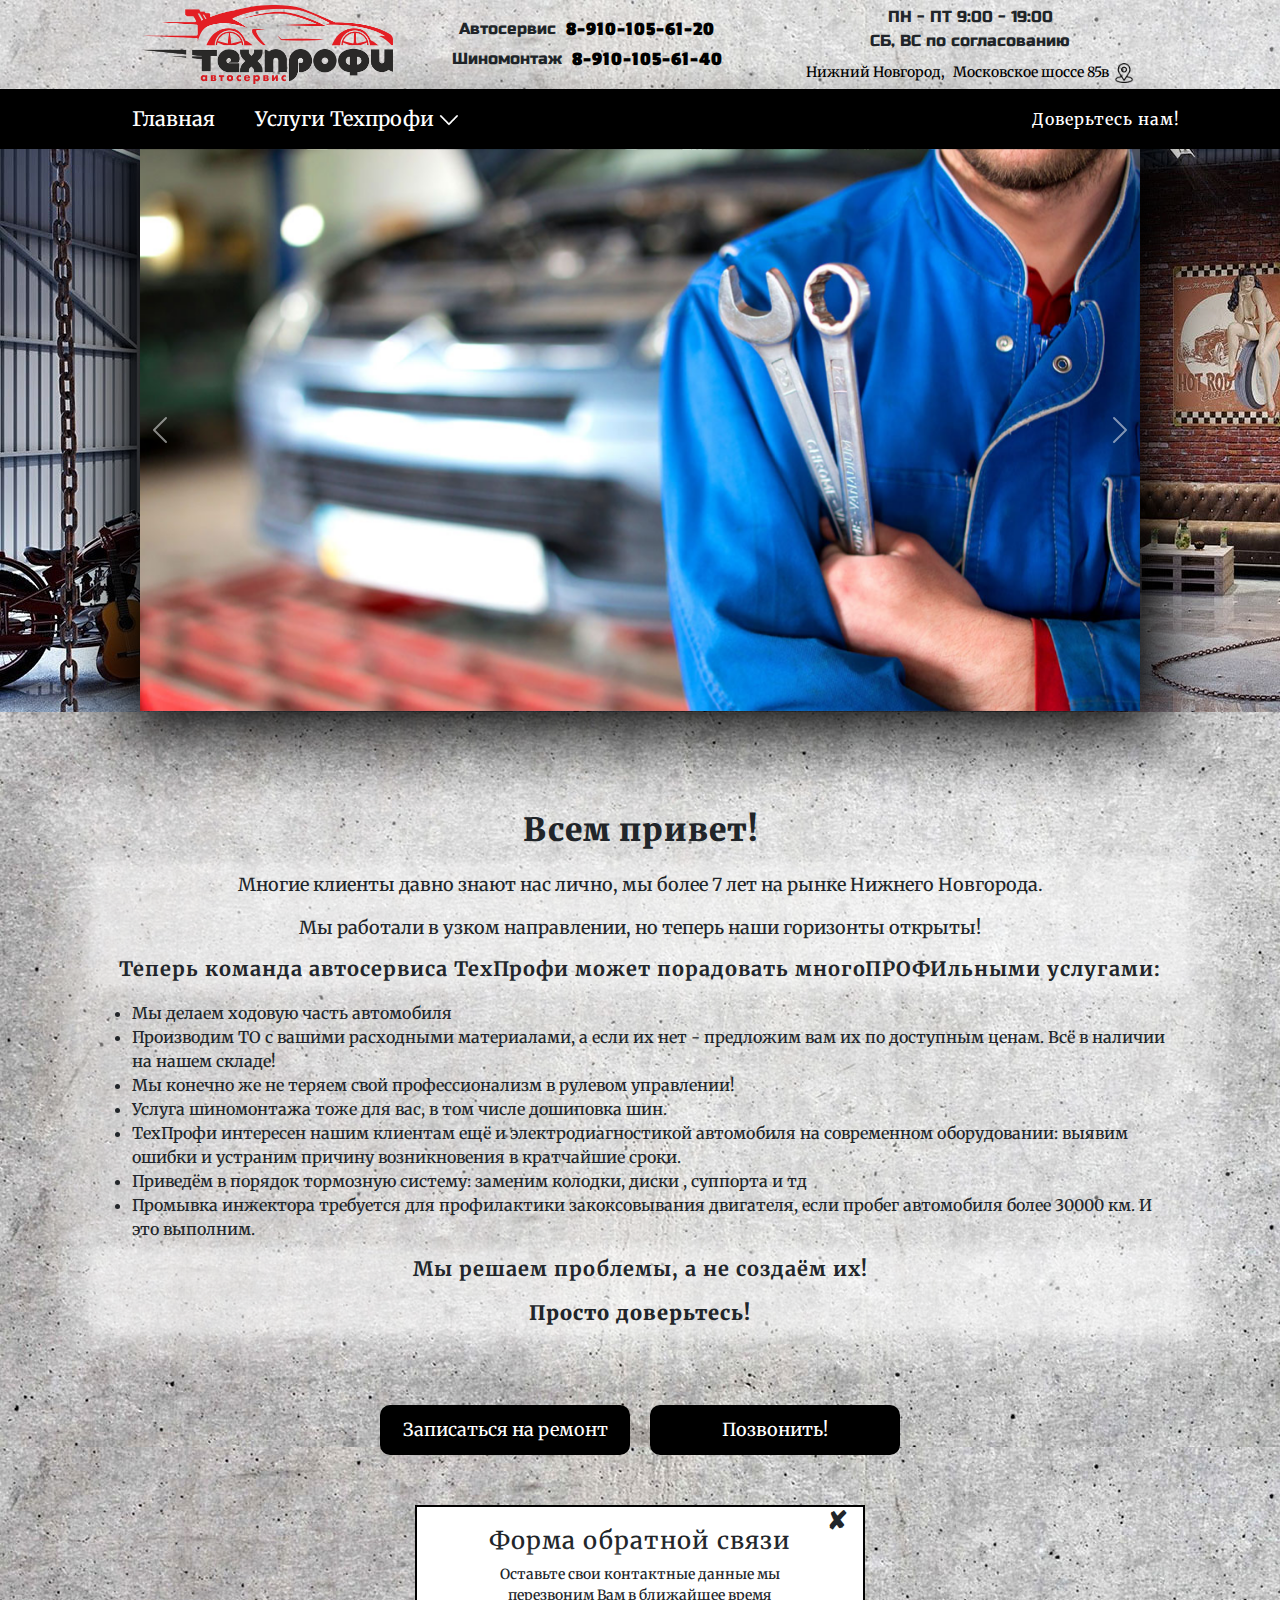
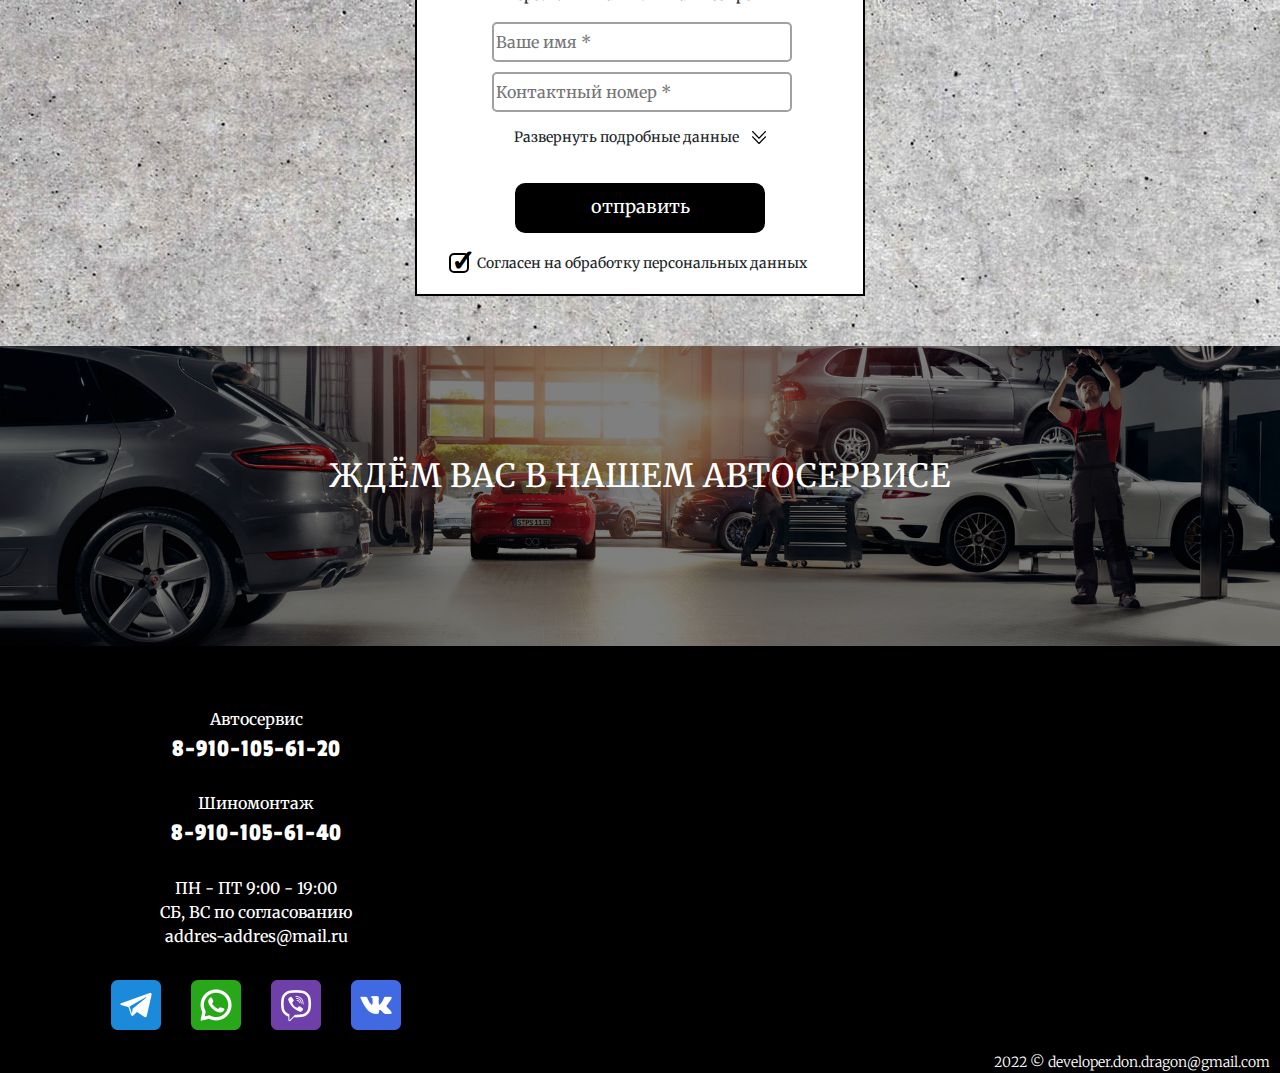
==== main/advantages.html @ 04c0a988 "fix: call number to new" ====
<!DOCTYPE html>
<html lang="ru">
<head>
    <meta charset="UTF-8">
    <meta http-equiv="X-UA-Compatible" content="IE=edge">
    <meta name="viewport" content="width=device-width, initial-scale=1.0">
    <meta name="description" content="ТехПрофи- автосервис в г.Кстово"/>
    <meta name="viewport" content="width=device-width, initial-scale=1.0">
    <meta content='Автосервис, диагностика автомобиля, ремонт подвески, техническое обслуживание, шиномонтаж
    дошиповка шин, ремонт рулевых реек' name='keywords'/>
    <meta http-equiv="Cache-Control" content="no-cache"> <!--Запрет на кеширование-->
    <meta property="og:type" content="website">
    <meta property="og:description" content="ТехПрофи- автосервис в г.Кстово">
    <meta property="og:locale" content="ru_RU">
    <meta property="og:title" content="ТехПрофи- автосервис в г.Кстово" />
    <link rel="shortcut icon" href="../assets/icon/favicon.png" type="image/png">
    <link rel="icon" href="../assets/icon/favicon.png" type="image/png">
    <link rel="preconnect" href="https://fonts.googleapis.com">
    <link rel="preconnect" href="https://fonts.gstatic.com" crossorigin>
    <link href="https://fonts.googleapis.com/css2?family=Merriweather:wght@300;400;700;900&family=Passion+One:wght@400;700&family=Russo+One&display=swap" rel="stylesheet">
    <link rel="stylesheet" href="../main/bootstrap.css">
    <link rel="stylesheet" href="../main/normalize.css">
    <link rel="stylesheet" href="../main/style.css">
    <link rel="stylesheet" href="../main/style-popap.css">
    <link rel="stylesheet" href="../main/style-servises.css">
    <title>ТехПрофи</title>
</head>
<body>
  <!-- Кнопка вызова и якорь вверх- в углу фиксированно.
    <div class="fixed-call">
    <a href="tel:+79101056120">
      <img src="assets/icon/call.png" alt="call">
    </a>
  </div>
  <div class="fixed-car" id="fixed-car">
    <a href="#h1">
      <img src="assets/icon/car.png" alt="call">
    </a>
  </div>
  -->
    
  <header>
    <!--
        <div class="header-wrapper-mini">
        <div class="header-contact-mini-call">
          <div class="header-contact-mini-auto-call">
            <span>Автосервис</span>
            <a target="_blank" href="tel:+79101056120">8-910-105-61-20</a>
          </div>
          <div class="header-contact-mini-tire-call">
             <span>Шиномонтаж</span>
             <a target="_blank" href="tel:+79101056140">8-910-105-61-40</a>
          </div>
        </div>
        
        <div class="header-contact-mini-addres">
          <a href="#map-anchor"><img src="assets/icon/location-mini.png" alt="location"></a>
        </div>
      </div>
      
      -->

      <div id="h1" class="header-wrapper">
          <div class="header-logo">
              <img src="../assets/icon/logoService.png" alt="Логотип автосервиса">
          </div>
          <div class="header-contacts">
              <div class="header-contact-auto-service">
                  <span>Автосервис</span>
                  <a target="_blank" href="tel:+79101056120">8-910-105-61-20</a>
              </div>
              <div class="header-contact-tire-service">
                   <span>Шиномонтаж</span>
                   <a target="_blank" href="tel:+79101056120">8-910-105-61-40</a>
              </div>
          </div>
          <div class="header-timetable">
            <span>ПН - ПТ  9:00 - 19:00</span>   <span>СБ, ВС по согласованию</span>
          </div>
          <div class="header-addres">
            <div class="header-addres-wrapper">
              <a href="#map-anchor">Нижний Новгород, </a>
              <a href="#map-anchor">Московское шоссе 85в </a>
            </div>
              <img src="../assets/icon/location.png" alt="Адрес автосервиса">
          </div>
      </div>

      <div class="sticky-menu-contain">
        <div class="menu">
          <div class="menu-wrapper container">
              <div class="burger-bar-img">
                  <img class="burger-bar" src="../assets/icon/burger-bar.png" alt="Скрытое меню">
                  <img class="burger-bar-close scale0" src="../assets/icon/close.png" alt="Скрытое меню закрыто">
              </div>
              <div class="menu-logo">
                <img src="../assets/icon/logo-menu.png" alt="Логотип автосервиса">
              </div>
              <div class="main-menu">
                <ul>
                  <li><a href="../index.html">Главная</a></li>
                  <li class="services-main-menu">Услуги Техпрофи<img src="../assets/icon/sale-arrow.png" alt="Развернуть"></li>
                 </ul>
              </div>
              <span> Доверьтесь нам!</span>
          </div>
           <div class="burger-bar-content height0">
              <ul>
                <li><a href="../index.html">Главная</a></li>
                <li><a href="suspensionRepair.html">Ремонт подвески</a></li>
                <li><a href="diagnosticsCar.html">Диагностика автомобиля</a></li>
                <li><a href="maintenance.html">Техническое обслуживание</a></li>
                <li><a href="steeringRepair.html">Ремонт рулевого управления</a></li>
                <li><a href="brakeSystem.html">Тормозная система</a></li>
                <li><a href="transmission.html">Топливная система</a></li>
                <li><a href="tireService.html">Шиномонтаж</a></li>
                <li><a href="tireFinishing.html">Дошиповка шин</a></li>
                <li class="font-size-0"> - </li>
                <li><a href="../main/sale.html"  class="main-menu-sale">Акции</a></li>
              </ul>
          </div>
      </div>
      </div>
  </header>

    <main>

    <div class="wrapper-carousel">
         <div class="loft1"></div>
         <div class="loft2"></div>
        <div id="carouselExampleCaptions" class="carousel slide" data-bs-ride="carousel">
            <div class="carousel-inner">
              <div class="carousel-item active" data-bs-interval="5000">
                <img src="../assets/img/advantages1.jpg" class="d-block w-100" alt="advantages1">
              </div>
              <div class="carousel-item" data-bs-interval="5000">
                <img src="../assets/img/advantages2.jpg" class="d-block w-100" alt="advantages2">
              </div>
              <div class="carousel-item" data-bs-interval="5000">
                <img src="../assets/img/advantages3.jpg" class="d-block w-100" alt="advantages3">
              </div>
            </div>
            <button class="carousel-control-prev advantages-carousel-control" type="button" data-bs-target="#carouselExampleCaptions" data-bs-slide="prev">
              <span class="carousel-control-prev-icon" aria-hidden="true"></span>
              <span class="visually-hidden">Previous</span>
            </button>
            <button class="carousel-control-next advantages-carousel-control" type="button" data-bs-target="#carouselExampleCaptions" data-bs-slide="next">
              <span class="carousel-control-next-icon" aria-hidden="true"></span>
              <span class="visually-hidden">Next</span>
            </button>
          </div>
    </div>

    <div class="advantages-info container">
        <h1>Всем привет!</h1> 
        <p>Многие клиенты давно знают нас лично, мы более 7 лет на рынке Нижнего Новгорода.</p> 
        <p>Мы работали в узком направлении, но теперь наши горизонты открыты!</p> 
        <h5>Теперь команда автосервиса ТехПрофи может порадовать многоПРОФИльными услугами:</h5>
        <ul>
            <li>Мы делаем ходовую часть автомобиля</li>
            <li>Производим ТО с вашими расходными материалами, а если их нет - предложим вам их по доступным ценам. Всё в наличии на нашем складе! </li>
            <li>Мы конечно же не теряем свой профессионализм в рулевом управлении!</li>
            <li>Услуга шиномонтажа тоже для вас, в том числе дошиповка шин. </li>
            <li>ТехПрофи интересен нашим клиентам ещё и электродиагностикой автомобиля на современном оборудовании: выявим ошибки и устраним причину возникновения в кратчайшие сроки. </li>
            <li>Приведём в порядок тормозную систему: заменим колодки, диски , суппорта  и тд</li>
            <li>Промывка инжектора требуется для профилактики закоксовывания двигателя, если пробег автомобиля более 30000 км.  И это выполним.</li>
        </ul>
        <h5>Мы решаем проблемы, а не создаём их!</h5>
        <h5 class="h5-bold">Просто доверьтесь!</h5>
    </div>
    <div class="btn-services-page">
      <button class="dd-button button-formPopup">Записаться на ремонт</button>
      <div class="button-hello">
          <a href="tel:+79101056120" class="dd-button">Позвонить!</a>
      </div>
   </div>
   <div class="form">
    <form action="#" id="form" class="form__body">
      <div class="close-popup">&#10008;</div>
      <h4 class="form__title">Форма обратной связи </h4>
      <p>Оставьте свои контактные данные 
        мы перезвоним Вам в ближайшее время</p>

      <div class="form__item">
        <label for="formName" class="form__label"></label>
        <input id="formName" type="text" name="name" class="form__inpute _req" placeholder="Ваше имя *">
      </div>

      <div class="form__item">
       <label for="formTell" class="form__label"></label>
       <input id="formTell" type="number" name="tell" class="form__inpute _req" placeholder="Контактный номер *">
     </div>

     <div class="detailed-data">
      <span class="detailed-data-span">Развернуть подробные данные </span>
      <img class="detailed-data-img" src="../assets/icon/simply-arrow.png" alt="Развернуть">
    </div>
     
    <div class="detailed-data-content">

      <div class="form__item">
          <label for="formMessage" class="form__label"></label>
          <textarea name="message" id="formMessage" class="form__inpute" placeholder="Краткое описание"></textarea>
        </div>

        <div class="form__item">
          <label for="formBrand" class="form__label"></label>
          <textarea name="brand" id="formBrand" class="form__inpute" placeholder="Марка и модель авто"></textarea>
        </div>

      <div class="form__item">
       <label for="formYear" class="form__label"></label>
       <input id="formYear" type="number" name="year" class="form__inpute" placeholder="Год выпуска">
     </div>

     <div class="check-box-wrapper">
       <label for="formConsumables" class="checkbox__label">Свои расходники</label>
      <input type="checkbox" name="consumables" class="checkbox__inpute" id="formConsumables" >
     </div>
    </div>
    
    <button class="form__button" type="submit" >отправить</button>
    
    <div class="check-box-wrapper-agreem">
      <input type="checkbox" name="agreement" class="checkbox__inpute _req" id="formAgreement" checked>
       <label for="formAgreement" class="checkbox__label">Согласен на обработку персональных данных</label>
    </div>
    
    </form>
  </div>

     <div class="waiting-you-wrapper">
        <div class="waiting-you">
          <h2>ждём вас в нашем автосервисе</h2>
        </div>
      </div>

    </main>

    <footer>
      <div class="footer-info" id="footer-info"> 

         <div class="footer-car-service">
           <span>Автосервис</span> <a target="_blank" href="tel:+79101056120">8-910-105-61-20</a>
         </div>
         <div class="footer-tire-service">
           <span>Шиномонтаж</span> <a target="_blank" href="tel:+79101056140">8-910-105-61-40</a>
         </div>

        <div class="footer-timetable"><span>ПН - ПТ  9:00 - 19:00</span>  <span>СБ, ВС по согласованию</span> 
          <a href="mailto:addres-addres@mail.ru">addres-addres@mail.ru</a>
       </div>

      <div class="footer-social">
         <a target="_blank" href="https://t.me/+79101056120"> <img src="../assets/icon/telegram.png" alt="telegram"></a>
         <a target="_blank" href="https://wa.me/79101056120"> <img src="../assets/icon/whatsapp.png" alt="whatsapp"></a>
         <a target="_blank" href="viber://chat?number=%2B79101056120"> <img src="../assets/icon/viber.png" alt="viber"></a>
         <a target="_blank" href="https://vk.com/tehprofinn"> <img src="../assets/icon/vk.png" alt="vk"></a>
      </div>

      <div class="footer-map" id="map-anchor">
       <iframe src="https://yandex.ru/map-widget/v1/-/CCUZBThUXA" allowfullscreen="true" ></iframe>
      </div>
      </div>
      <div class="autor"><a target="_blank" href="mailto:developer.don.dragon@gmail.com">2022 © developer.don.dragon@gmail.com</a></div>
   </footer>

   <script src="../main/bootstrap.js"></script>
   <script src="../main/script.js"></script>
</body>
</html>
---- main/style.css ----
body{
    font-family: 'Merriweather', serif;
    background-image: url('../assets/icon/background.jpg');
    background-repeat: repeat;
    font-weight: 500;
}
.header-wrapper{
    display: none;
}
.header-wrapper-mini{
    background-color: black;
    color: white;
    letter-spacing: 1px;
    display: flex;
    flex-direction:row;
    justify-content: space-around;
    align-items: center;
    padding: 10px 10px 0 10px;
    line-height: 150%;
}
.header-contact-mini-auto-call span,
.header-contact-mini-tire-call span{
    font-size: 12px;
}
.header-contact-mini-auto-call a,
.header-contact-mini-tire-call a{
    font-family: 'Russo One', sans-serif;
}
.header-contact-mini-addres a img{
    width: 25px;
}
.header-wrapper-mini a{
    text-decoration: none;
    color: white;
}
.fixed-call{
    position: fixed;
    display: flex;
    align-items: center;
    bottom: 60px;
    right: 90px;
    z-index: 20;
}
.fixed-call img{
    width: 40px;
}
.fixed-call a{
    display: block;
    border-radius: 50%;
    padding: 10px;
    background: linear-gradient(-45deg,  #1a6e00, #00ff40, #00ffbf, #40d158);
    background-size: 400% 400%;
    animation: gradient 4s ease infinite;
}
@keyframes gradient {
    0% {
        background-position: 0% 50%;
    }
    50% {
        background-position: 100% 50%;
    }
    100% {
        background-position: 0% 50%;
    }
}
.fixed-car {
    position: fixed;
    bottom: 10px;
    right: 10px;
    z-index: 20;
    animation: climb-up 2s ease infinite;
}
.fixed-car img{
    width: 60px;
}
.fixed-car a{
    display: block;
}

@keyframes climb-up {
    0% {
        bottom: 10px;
    }
    50% {
        bottom: 15px;
    }
    100% {
        bottom: 10px;
    }
}

.op{
    border: rgb(9, 255, 0) solid 1px;
}
.container{
    padding: 0 10px;
    margin: 0 auto;
}
.d-none{
    display: none;
}
.main-menu{
    display: none;
    z-index: 5;
}
/*-------------------------------------------------*/


/**-------------------------*/
.menu{
    background-color: black;
    padding: 5px 15px;
    position: relative;
    z-index: 5;
}
.menu-wrapper{
    display: flex;
    align-items: center;
    justify-content: space-between;
}
.menu span{
    color: white;
    letter-spacing: 1px;
    white-space: nowrap;
    display: none;
}

.menu-logo img{
    width: 100px;
}
.main-menu-sale{
    animation: sale-color 3s infinite;
    transition: 0.5s all;
}
@keyframes sale-color{
    0% {color: rgb(255, 255, 255);}
    50% {color: red;}
    100% {color: rgb(255, 255, 255);}
}
.burger-bar-img{
    width: 40px;
    height: 40px;
    display: flex;
    align-items: center;
    position: relative;
    cursor: pointer;
}
.burger-bar-img img{
    width: 40px;
    position: absolute;
}
.burger-bar, .burger-bar-close{
    transition: 0.5s;
}
.scale0{
    transform: scale(0);
    transition: 0.5s;
}
.burger-bar-content ul{
    margin: 0;
}
.burger-bar-content{
    position: absolute;
    background-color: black;
    transition: 1s;
    overflow: hidden;
    width: 100%;
    left: 0;
    border-top: 1px solid rgb(255, 255, 255);
    z-index: 2;
}
.height0{
    max-height: 0;
    border: none;
}
.burger-bar-content li{
    margin-bottom: 20px;
    list-style: none;
}
.burger-bar-content li:first-child{
    margin-top: 20px;
}
.burger-bar-content a{
    text-decoration: none;
    color: white;
    transition: all 0.5s;
}
.burger-bar-content a:hover,
.burger-bar-content a:active{
    transition: all 0.5s;
    color: red;
}

.sticky-menu{
    position: fixed;
    top: 0;
    z-index: 200;
    width: 100%;
}
/*-----------------------------*/
.carousel{
    margin-bottom: 50px;
}
.carousel-item img{
    height: 100%;
}
.carousel a{
    text-decoration: none;
    color: white;
}
.carousel-caption{
    margin-bottom: 10px;
}
.carousel-caption h2{
    margin-bottom: 10px;
}
.carousel-caption a span{
    font-size: 14px;
    text-transform: lowercase;
}
.carousel-caption a img{
    width: 20px;
}

/*-----------------------------------------*/
.tehprofi-this{
    display: flex;
    align-items: center;
    justify-content: center;
    margin-bottom: 30px;
}
.tehprofi-this h2{
    display: block;
    margin: 0 0 0 5px;
    font-family: 'Russo One', sans-serif;
}
.tehprofi-this img{
    max-width: 70%;
}
/*-------------------------------------*/
h2{
   text-align: center;
   margin-bottom: 40px;
}
.h2-bold,
h1{
    font-weight: 900;
}
.advantages{
    background-color: rgba(255, 255, 255, 0.5);
    box-shadow: 0 0 30px 30px rgba(255, 255, 255, 0.5);
    z-index: -1;   
    font-weight: 400; 
    margin-bottom: 50px;
    display: flex;
    flex-wrap: wrap;
}
.advantage_item{
    display: flex;
    margin-bottom: 20px;
    display: flex;
    align-items: center;
}
.advantage_item img{
    width: 60px;
    margin-right: 20px;
}
.advantage_item p{
    padding: 0;
    margin: 0;
    font-weight: 600;
}
.advantages p span{
    font-weight: 700;
}
.button-hello{
   display: flex;
   justify-content: center;
   position: relative;
}
.button-advantage a{
    color: white;
    text-decoration: none;
}
.dd-button{
    border: none;
    background-color: black;
    color: white;
    width: 250px;
    height: 50px;
    border-radius: 10px;
    font-size: 18px;
    margin-top: 20px; /*fix -top*/
    transition: 0.5s;
    margin-bottom: 100px;
    text-decoration: none;
    display: flex;
    align-items: center;
    justify-content: center;
}
.dd-button:active,
.dd-button:hover{
    transition: 0.5s;
    background-color: red;
    color: black;
    font-weight: 700;
}
/*--------------------------------------*/

.services{
    display: grid;
    grid-template-columns: repeat(2, 1fr);
    gap: 15px;
    margin-bottom: 50px;
}
.services a{
    text-decoration: none;
}
.service{
    background-color: black;
    color: white;
    display: flex;
    flex-direction: column;
    align-items: center;
    justify-content: space-between;
    position: relative;
    transition: 0.5s;
    cursor: pointer;
    z-index: 1;
}
.services-info{
    background-color: rgb(0, 0, 0);
    width: 100%;
    height:70px;
    padding: 0 20px;
    display: flex;
    align-items: center;
    justify-content: center;
}
.services-info span{
    display: block;
    text-align: center;
}
.service-img-wrapper{
    overflow: hidden;
    width: 100%;
}
.service img{
    width: 100%;
    transition: 0.5s;
}
.scale12{
    transform: scale(1.2);
    transition: 0.5s;
}
.service::before,
.service::after{
    content: '';
    transition: 0.5s;
    position: absolute;
    width: 70px;
    height: 70px;
    background-color: red;
    z-index: -1;
}
.service::before{
    right: -4px;
    top: -4px;
}
.service::after{
    left: -4px;
    bottom: -4px;
}
.service:hover::before,
.service:hover::after{
    width: 100%;
    height: 100%;
}
.service:active::before,
.service:active::after{
    width: 100%;
    height: 100%;
}

/*---------------------------------*/

.simply-wrapper{
    z-index: -1;
    margin-bottom: 50px;
}
.simply li,
.simply-slogan,
.simply-scheme{
    background-color: rgba(255, 255, 255, 0.4);
    box-shadow: 0 0 30px 30px rgba(255, 255, 255, 0.4);
}
.simply li span{
    font-weight: 700;
}
.simply-slogan{
    display: flex;
    align-items: center;
    flex-direction: column;
    margin-bottom: 50px;
}
.simply-slogan span{
    font-weight: 900;
}

.simply-elem{
    width: 50px;
}
.simply-arrow{
    width: 20px;
}
.simply-scheme {
    margin: 0 auto;
    width: 60%;
    display: grid;
    grid-template-columns: 1% 32% 32% 32% 1%;
    grid-template-rows: repeat(5, 50px);
    grid-template-areas:    
        '. phone arrow-1 clock .' 
        '. . . arrow-2 .'
        '. maintenance arrow-3 driving .'
        '. arrow-4 . . .'
        '. repair arrow-5 payment .';
    justify-items: center;
    align-items: center;
    margin-bottom: 80px;
}
.simply-phone {
    grid-area: phone;
}
.simply-arrow-1 {
    grid-area: arrow-1;
    transform: rotate(270deg);
}
.simply-clock {
    grid-area: clock;
}
.simply-arrow-2 {
    grid-area: arrow-2;
}
.simply-driving {
    grid-area: driving;
}
.simply-arrow-3 {
    grid-area: arrow-3;
    transform: rotate(90deg);
}
.simply-maintenance {
    grid-area: maintenance;
}
.simply-arrow-4 {
    grid-area: arrow-4;
}
.simply-repair {
    grid-area: repair;
}
.simply-arrow-5 {
    grid-area: arrow-5;
    transform: rotate(270deg);
}
.simply-payment {
    grid-area: payment;
}
h5{
    display: flex;
    justify-content:center ;
    margin-bottom: 20px;
}

.waiting-you-wrapper{
    background-image: url('../assets/img/wait.jpg');
    background-size: cover;
    margin-bottom: 50px;
    background-position: center;
}
.waiting-you{
    height: 300px;
    display: flex;
    justify-content: center;
    align-items:  center;
    color: rgb(255, 255, 255);
    background-color: rgba(0, 0, 0, 0.5);
    padding: 40px;
    font-weight: 900;
    text-transform: uppercase;
    letter-spacing: 1px;
}

.waiting-you h2{
    line-height: 150%;
}


/*---------------------------------------------------*/

footer{
    background-color: black;
    color: white;
}
.footer-info{
    display: grid;
    width: 100%;
    grid-template-columns: 70% 30%;
    grid-template-areas:
    'footer-car footer-social'
    'footer-tire footer-social'
    'footer-timetable footer-social'
    'footer-map footer-map';
    justify-items: center;
    align-items: center;
}
.footer-car-service {
    grid-area: footer-car;
    display: flex;
    flex-direction: column;
    align-items: center;
}
.footer-tire-service {
    grid-area: footer-tire;
    display: flex;
    flex-direction: column;
    align-items: center;
    
}
.footer-car-service a,
.footer-tire-service a{
    color: white;
    text-decoration: none;
    font-size: 25px;
    transition: 0.5s all;
    font-family: 'Passion One', cursive;
    letter-spacing: 1px;
}
.footer-car-service a:hover,
.footer-tire-service a:hover,
.footer-car-service a:active,
.footer-tire-service a:active{
    transform: scale(1.2);
    transition: 0.5s all;
}

.footer-timetable {
    grid-area: footer-timetable;
    display: flex;
    flex-direction: column;
    align-items: center;
}
.footer-timetable a{
    text-decoration: none;
    color: white;
}
.footer-timetable a:hover,
.footer-timetable a:active{
    color: red;
}
.footer-social {
    grid-area: footer-social;
    display: flex;
    flex-wrap: wrap;
    justify-content: center;
    flex-direction: column;
}
.footer-social img{
    width: 70px;
    margin: 10px 0;
}
.footer-social a{
    transition: all 0.5s;
}
.footer-social a:hover,
.footer-social a:active{
    transform: scale(1.1);
    transition: all 0.5s;
}

.footer-map {
    grid-area: footer-map;
    width: 100%;
}
.footer-map iframe{
    width: 100%;
    height: 350px;
}

.autor{
    display: flex;
    justify-content: end;
    padding-right: 10px;
    font-size: 12px;
}
.autor a{
    color: white;
    font-weight: 100;
    font-style: 14px;
    text-decoration: none;
}
.autor a:hover{
    color: red;
}


/*---------------------------------------*/

@media (min-width: 500px) {
    .menu span{
        display: block;
    }
    
}

@media (min-width: 768px) {
    .header-contact-mini-call{
        display: flex;
    }
    .header-contact-mini-auto-call{
        margin-right: 20px;
    }

.carousel-caption {
    position: absolute;
    right: 25%;
    bottom: auto;
    top: 50%;
    left: 25%;
  }
.carousel-item img{
    height: 100%;
}


.tehprofi-this h2{
    font-size: 30px;
}
.tehprofi-this img{
    max-width: 50%;
}

.advantages{
    justify-content: space-around;
    padding-left: 30px;
}
.advantage_item{
    width: 47%;
    margin-bottom: 30px;
}

.services{
    grid-template-columns: repeat(3, 1fr);
    grid-template-areas: 
    'suspensionRepair diagnosticsCar maintenance'
    'steeringRepair brakeSystem transmission'
    'tireService tireService tireFinishing';
    padding: 0;
}
.service{
    height: 250px;
}
.service-img-wrapper{
    width: auto;
    height: 100%;
}
.service-img-wrapper img{
    height: 100%;
    width: 150%;
}
#suspensionRepair{
    grid-area: suspensionRepair ;
}
#diagnosticsCar{
    grid-area: diagnosticsCar;
}
#maintenance{
    grid-area: maintenance;
}
#steeringRepair{
    grid-area: steeringRepair;
}
#tireFinishing{
    grid-area: brakeSystem;
}
#transmission{
    grid-area: transmission;
}
#tireService{
    grid-area: tireService;
}
#tireFinishing{
    grid-area: tireFinishing;
}
#tireService .service-img-wrapper{
    width: 100%;
}
#tireService .service-img-wrapper img{
    width: 100%;
}

.simply-wrapper{
    border: black 1px solid;
    padding: 20px;
    margin-bottom: 60px;
}
.simply li{
    margin-bottom: 10px;
}
.simply li:last-child{
    margin-bottom: 20px;
}
.simply-scheme {
    grid-template-columns: 20% 20% 20% 20% 20%;
    grid-template-rows: repeat(2, 60px);
    grid-template-areas:    
        'phone arrow-1 clock arrow-2 driving' 
        '. . . . arrow-3'
        'payment arrow-5 repair arrow-4 maintenance';
    margin-bottom: 50px;
}
.simply-arrow-2 {
    transform: rotate(270deg);
}
.simply-arrow-3 {
    transform: rotate(0);
}
.simply-arrow-4 {
    transform: rotate(90deg);
}
.simply-arrow-5 {
    transform: rotate(90deg);
}
h5{
    width: 100%;
    text-align: center;
    margin-bottom: 20px;
    margin-top: 5 0px;
}


footer{
    padding-top: 50px;
}
.footer-info{
    display: grid;
    width: 100%;
    grid-template-columns: 50% 50%;
    grid-template-areas:
    'footer-car footer-timetable'
    'footer-tire footer-social'
    'footer-map footer-map';
    justify-items: center;
    align-items: center;
}
.footer-car-service span{
    line-height: 150%;
}
.footer-social {
    grid-area: footer-social;
    display: flex;
    flex-direction: row;
    margin-bottom: 30px;
}
.footer-social img{
    width: 50px;
}
.footer-social a{
    margin-right: 30px;
}
.footer-social a:last-child{
    margin-right: 0;
}
.footer-social a:last-child{
    margin-right: 0;
}

.autor{
    font-size: 14px;
}

}
@media (min-width: 1000px){
    .fixed-call{
        display: none;
    }
    .carousel{
        max-width: 1000px;
        margin:  0 auto 100px auto;
        box-shadow: 0 0 60px 20px black;
    }
    .loft1{
        position: absolute;
        width: 50%;
        height: 563px;
        background-image: url(../assets/img/loft2.jpg);
        right: 0;
    }
    .loft2{
        position: absolute;
        width: 50%;
        height: 563px;
        background-image: url(../assets/img/loft1.jpg);
        left: 0;
    }
    .service{
        height: 300px;
    }
    .services-info{
        height:60px;
    }
}
@media (min-width: 1100px){

    .menu-logo{
        display: none;
    }
    .header-wrapper-mini{
        display: none;
    }

    .header-wrapper{
        display: grid;
        grid-template-columns: 10% 20% 30% 30% 10%;
        justify-items: center;
        align-items: center;
        grid-gap: 5px;
        grid-template-areas: 
        '. header-logo header-contacts header-timetable .'
        '. header-logo header-contacts header-addres .';
        padding: 5px 10px;
        margin: 0 auto;
        background-color: rgba(255, 255, 255, 0.4);
        box-shadow: 0 0 30px 30px rgba(255, 255, 255, 0.4);
        z-index: -1;
    }
    .header-logo{
        grid-area: header-logo ;
    }
    .header-logo img{
        width: 100%;
    }
    .header-contacts{
        grid-area: header-contacts ;
    }
    .header-contacts a{
        font-family: 'Passion One', 'Russo One', sans-serif;
        letter-spacing: 1px;
    }
    .header-contact-auto-service,
    .header-contact-tire-service,
    .header-timetable{
        display: flex;
        justify-content: center;
        align-items: center;
    }
    .header-contacts span,
    .header-timetable{
        font-family: 'Russo One', sans-serif;    
    }
    .header-timetable{
        grid-area: header-timetable ;
        flex-direction: column;
    }
    .header-contacts a{
        margin-left: 10px;
        text-decoration: none;
        color: black;
        font-weight: bold;
        font-size: 20px;
        transition: 0.5s all;
    }
    
    .header-addres{
        grid-area:header-addres;
        display: flex;
        align-items: flex-end;
        flex-wrap: wrap;
        justify-content: center;
        letter-spacing: 110%;
    }
    .header-addres-wrapper{
        text-align: center;
    }
    .header-addres img{
        width: 20px;
    }
    .header-addres a{
        text-decoration: none;
        color: black;
        white-space: nowrap;
        margin-right: 5px;
        font-size: 14px;
    }
    .header-addres a:hover{
        color: red;
    }
    
    .header-contact-auto-service a:hover,
    .header-contact-tire-service a:hover{
        transform: scale(1.2);
        transition: all 0.5s;
        margin-left: 10px;
        display: block;
    }

    .main-menu ul{        
        display: flex;
        margin: 0;
        font-size: 20px;
    }
    .main-menu ul li{
        list-style: none;
        margin-right: 20px;
    }
    .main-menu ul li a{
        color: white;
        text-decoration: none;
    }
    .main-menu a:hover,
    .main-menu a:active{
        transition: all 0.5s;
        color: red;
    }
    
    .tehprofi-this img{
        max-width: 40%;
    }

    .advantage_item{
        width: 40%;
        margin-bottom: 40px;
    }  
    .simply-scheme-form{
        display: flex;
        justify-content: center;
        align-items: center;
    }
    .simply-form{
        margin: 0;
        margin-left: 20px;
    }
    .simply-scheme {
        margin: 0;
        width: 35%;
        grid-template-columns: 20% 20% 20% 20% 20%;
        grid-template-rows: 80px 40px 80px;
        grid-template-areas:    
            'phone arrow-1 clock arrow-2 driving' 
            '. . . . arrow-3'
            'payment arrow-5 repair arrow-4 maintenance';
    }

    .footer-info{
        display: grid;
        width: 100%;
        grid-template-columns: 40% 60%;
        grid-template-areas:
        'footer-car footer-map'
        'footer-tire footer-map'
        'footer-timetable footer-map'
        'footer-social footer-map';
    }
    .footer-social {
        margin-bottom: 0px;
    }
}

@media (min-width: 1200px){

    #tireService .service-img-wrapper img{
        height: 150%;
    }
    .burger-bar-content,
    .burger-bar-img{
        display: none;
        font-size: 18px;
    }

    .main-menu{
        display: block;
        padding: 5px 0;
    }
}
@media (min-width: 1400px){
    .tehprofi-this img{
        max-width: 30%;
    }

    .services-wrapper{
        width: 1100px;
    }
    .advantage_item img{
        width: 70px;
    }
    .advantage_item p{
       font-size: 18px;
    }

}
@media (min-width: 1600px){
    .header-contacts span,
    .header-timetable span{
        font-size: 18px;
    }
    .header-addres-wrapper a{
        font-size: 16px;
    }
    .header-contacts a{
        font-size: 22px;
    }
    .footer-info{
        display: grid;
        width: 100%;
        grid-template-columns: 15% 15% 70%;
        grid-template-areas:
        'footer-car footer-tire footer-map'
        'footer-timetable footer-social footer-map';
    } 
}

@media (max-width: 344px){
   body{
    font-size: 14px;
   }
   .header-contact-auto-service,
    .header-contact-tire-service,
    .header-timetable{
    flex-direction: column;
}
}
---- main/style-popap.css ----
.form{
    margin: 0 auto;
    transition: all 1s;
    z-index: 10;    
    display: flex;
    justify-content: center;
    align-items: center;
}
form{
    background-color: white;
    padding: 20px 10px;
    transition: 1s;
    border: solid 2px rgb(0, 0, 0);
    min-width: 300px;
    max-width: 450px;
}
.form-active{
    background-color: rgba(0, 0, 0, 0.7);
    position: fixed;
    width: 100%;
    top: 0;
    left: 0;
    height: 100%;
    transition: all 1s;
}
.close-popup{
    position: absolute;
    right: 15px;
    top: -5px;
    font-size: 25px;
    font-weight: 700;
}
.form__body{
      position: relative;
      display: flex;
      flex-direction: column;
      align-items: center;
  }
  .form__body::after{
      content: "";
      position: absolute;
      top: 0;
      left: 0;
      width: 100px;
      height: 100px;
      background: black center / 40px no-repeat;
      opacity: 0;
      visibility: hidden;
      transition: all 0,5s;
  }
  .form__body._sending::after{
      opacity: 1;
      visibility: visible;
  }

form h4{
    display: flex;
    justify-content: center;
}
form p {
    font-size: 14px;
    width: 80%; 
    text-align: center;
}
.form__inpute {
    width: 300px;
    height: 40px;
    border: 2px solid rgb(161, 161, 161);
    border-radius: 5px;
    margin-bottom: 10px;
}
textarea::placeholder{
    padding-top: 7px;
}
.detailed-data {
    padding: 5px;
    margin-bottom: 10px;
    font-weight: 400;
    font-size: 14px;
}
.detailed-data-img{
    width: 14px;
    margin-left: 10px;
    transition: 0.5s;
}
.detailed-data-active-img{
    transform: rotate(180deg);
    transition: 0.5s;
}

.detailed-data-content{
    height: 0;
    overflow: hidden;
}
.detailed-data-content-active{
    height: 100%;
}

.check-box-wrapper{
    width: 250px;
    text-align: end;
    margin-bottom: 10px;
}
.check-box-wrapper-agreem{
    font-size: 14px;
}
.checkbox__label {
    font-weight: 400;
}
.check-box-wrapper,
.check-box-wrapper-agreem{
    position: relative;
    padding: 0 25px;
}
.checkbox__inpute,
.checkbox__inpute._req{
    -webkit-appearance: none;
    -moz-appearance: none;
    appearance: none;
    outline: none;
}
.checkbox__inpute::after{
    content: '';
    position: absolute;
    width: 20px;
    height: 20px;
    border: 2px solid rgb(161, 161, 161);
    border-radius: 5px;
    top: 50%;
    transform: translateY(-50%);
    right: 0px;
}
.checkbox__inpute._req::after{
    content: '';
    position: absolute;
    width: 20px;
    height: 20px;
    border: 2px solid rgb(161, 161, 161);
    border-radius: 5px;
    top: 50%;
    transform: translateY(-50%);
    left: 0px;
}
.checkbox__inpute:checked::after,
.checkbox__inpute._req:checked::after{    
    border: 2px solid rgb(0, 0, 0);
}
.checkbox__inpute._req:checked::before{
    position: absolute;
    content: '✓';
    font-size: 30px;
    font-weight: 700;
    top: 35%;
    transform: translateY(-50%);
    left: 2px;
}
.checkbox__inpute:checked::before{
    position: absolute;
    content: '✓';
    font-size: 30px;
    font-weight: 700;
    top: 30%;
    transform: translateY(-50%);
    right: -5px;
}
.form__button {
    border: none;
    background-color: black;
    color: white;
    width: 250px;
    height: 50px;
    border-radius: 10px;
    font-size: 18px;
    margin: 20px;
    transition: 0.5s;
}
.form__button:active{
    transform: scale(1.3);
    transition: 0.5s;
    background-color: red;
    color: black;
}

._error{
    border: solid 2px red;
}

.checkbox__inpute._error{
    border: none;
}
.checkbox__inpute._error::after{
    border: solid 2px red;
}


.detailed-data{
    cursor: pointer;
}
  /*-----------------------------*/



@media (max-width: 380px){
    h4.form__title{
        font-size: 16px;
    }
    .form p{
        font-size: 14px;
    }
}
@media (min-width: 1000px){
    .services-dop-form{
        display: flex;
        flex-direction: row-reverse;
        align-items: center;
    }
    .service-dop{
        width: 50%;
        margin-left: 20px;
    }
}
---- main/style-servises.css ----
/*------------------------service---------------------------*/
body{
    font-weight: 500;
}
h1{
    width: 100%;
    text-align: center;
}
h5{
    width: 100%;
    text-align: center;
    font-weight: 700;
}
.main-menu ul li{
    margin: 5px 40px 5px 0;
    color: white;
    transition: all 0.5s;
}
.main-menu ul li:hover{
    color: red;
    transition: all 0.5s;
}
.main-menu ul li img{
    transform: rotate(270deg);
    width: 10px;
    margin-left: 10px;
}
.font-size-0{
    font-size: 0px;
}
.carousel-control-prev,
.carousel-control-next{
    width: 0;
}

.services-description{
    display: flex;
    flex-direction: column;
    align-items: center;
    justify-content: center;
    transition: 0.5s;
    margin-bottom: 50px;
    width: 100%;
}

.services-price{    
    display: flex;
    flex-wrap: wrap;
    justify-content: center;
    flex-direction: column;
    align-items: center;
    margin-bottom: 50px;
}
.services-price table,
h5, h6,
.reasons ul,
p,
.service-dop{    
    background-color: rgba(255, 255, 255, 0.4);
    box-shadow: 0 0 10px 10px rgba(255, 255, 255, 0.4);
}
.dn{
    display: none;
}
h6{
    font-weight: 700;
    font-size: 18px;
    z-index: 1;
    width: 100%;
    color: rgb(0, 0, 0);
    text-decoration: underline solid 2px red;
}
.services-price table{
    width: 100%;
    margin: 0;
}
.services-price .td-center{
    text-align: center;
}
.services-price th{
    text-align: center;
    border-bottom: solid 2px rgb(0, 0, 0);
}
.services-price thead th:first-child,
.services-price tbody td:first-child{
    border-right: solid 2px rgb(0, 0, 0)
}
.services-price tr{
    border-bottom: solid 2px rgb(0, 0, 0);
    padding-left: 5px;
}
.services-price tfoot{
    font-size: 14px;
    font-weight: 400;
}
table.services-price-inside-table tr{
    border-bottom: solid 1px rgba(0, 0, 0, 0.5);
}
table.services-price-inside-table td:first-child{
    text-align: left;
    border-right: solid 1px rgba(0, 0, 0, 0.5);
    padding-left: 10px;
    width: 70%;
}
table.services-price-inside-table tr:last-child{
    border-bottom: none;
}
.btn-services-page{
    display: flex;
    flex-direction: column;
    justify-content: center;
    align-items: center;
}

.dd-button{
    margin: 0 0 20px 0;
}
.services-img{
    border: black 3px solid;
    width: 100%;
    margin: 30px 0 50px 0;
}
.service-gallery img{
    margin-bottom: 5px;
}
.service-gallery{
    margin-bottom: 50px;
}
.waiting-you-wrapper{
    margin-top: 50px;
    margin-bottom: 0;
}
@media (min-width: 600px){
    .service-gallery{
        display: flex;
        flex-wrap: wrap;
        justify-content: center;
        transition: 0.5s;
    }
    .service-gallery img{
        margin: 5px;
        transition: 0.5s;
    }
    .services-img-open{
        width: 100%;
        transition: 0.5s;
    }
}
@media (min-width: 768px){
    .services-description{
        flex-direction: row;
    }
    .services-img{
        width: 40%;
        transition: 0.5s;
        margin: 0;
    }
    .reasons{
        margin-bottom: 0;
    }
    .btn-services-page{
        flex-direction: row;
    }
    .dd-button{
        margin: 30px 10px 50px 10px;
    }
}
@media (min-width: 1000px){
    .burger-bar-content{
        display: block;
        padding-left: 100px;
    }    
    .service-gallery img.services-img-open{
        width: 80%;
    }
    .services-dop-form{
        display: flex;
    }
}
@media (min-width: 1200px){
    .services-price{
        width: 80%;
    }
}
.services-img-open{
    width: 100%;
    transition: 0.5s;
    position: relative;
}


/*------------------------sale---------------------------*/


.sale-item{
    background-size: cover;
    margin-bottom: 30px;
    height: 400px;
    display: flex;    
    flex-direction: column;
    justify-content: end;
    align-items: center;
    border: solid black 5px;
}
.sale-info{
    display: flex;
    flex-direction: column;
    justify-content: center;
    background-color: rgba(0, 0, 0, 0.8);
    padding: 10px 10px;
    min-height: 200px;
    width: 100%;
}
.sale-info p{
    color: white;
    margin: 0 0 1px 0;
    font-weight: 300;
    font-size: 14px;
}
.sale-info span{
    font-weight: 500;
}
.sale-item img{
    width: 30px;
}
.sale-call{
    width: 100%;
    padding: 5px;
    border-top: none;
    background-color: white;
    text-align: center;    
    color: black;
    text-decoration: none;
    display: block;
}
.sale-call:hover{
    background-color: black;
    color: white;
}
.sale-item-1{
    background-image: url('../assets/img/sale-page1.jpg');
}
.sale-item-2{
    background-image: url('../assets/img/sale4.jpg');
}
@media (min-width: 768px) {
    .sale-info{
        padding: 10px 40px;
        min-height: 150px;
    }  
}
@media (min-width: 1200px) {
    .sale-info{
        min-height: 100px;
    }  
    .sale-item{
        width: 80%;
        margin: 0 auto 30px auto;
    }
}

@media (min-width: 1400px) {
    .sale-wrapper{
        display: flex;
        justify-content: space-around;
    }
    .sale-item{
        width: 45%;
    }
    .sale-info{
        min-height: 200px;
    } 
}

/*------------------------------.advantages-----------------------*/

.advantages-carousel-control{
    width: 40px;
}
.advantages-info{
    background-color: rgba(255, 255, 255, 0.4);
    box-shadow: 0 0 30px 30px rgba(255, 255, 255, 0.4);
}
.advantages-info span{
    font-weight: 700;
}
.advantages-info .h5-bold{
    font-weight: 900;
    letter-spacing: 1px;
    margin-bottom: 50px;
}
.advantages-info p{
    width: 100%;
    text-align: center;
    font-weight: 500;
    font-size: 18px;
}
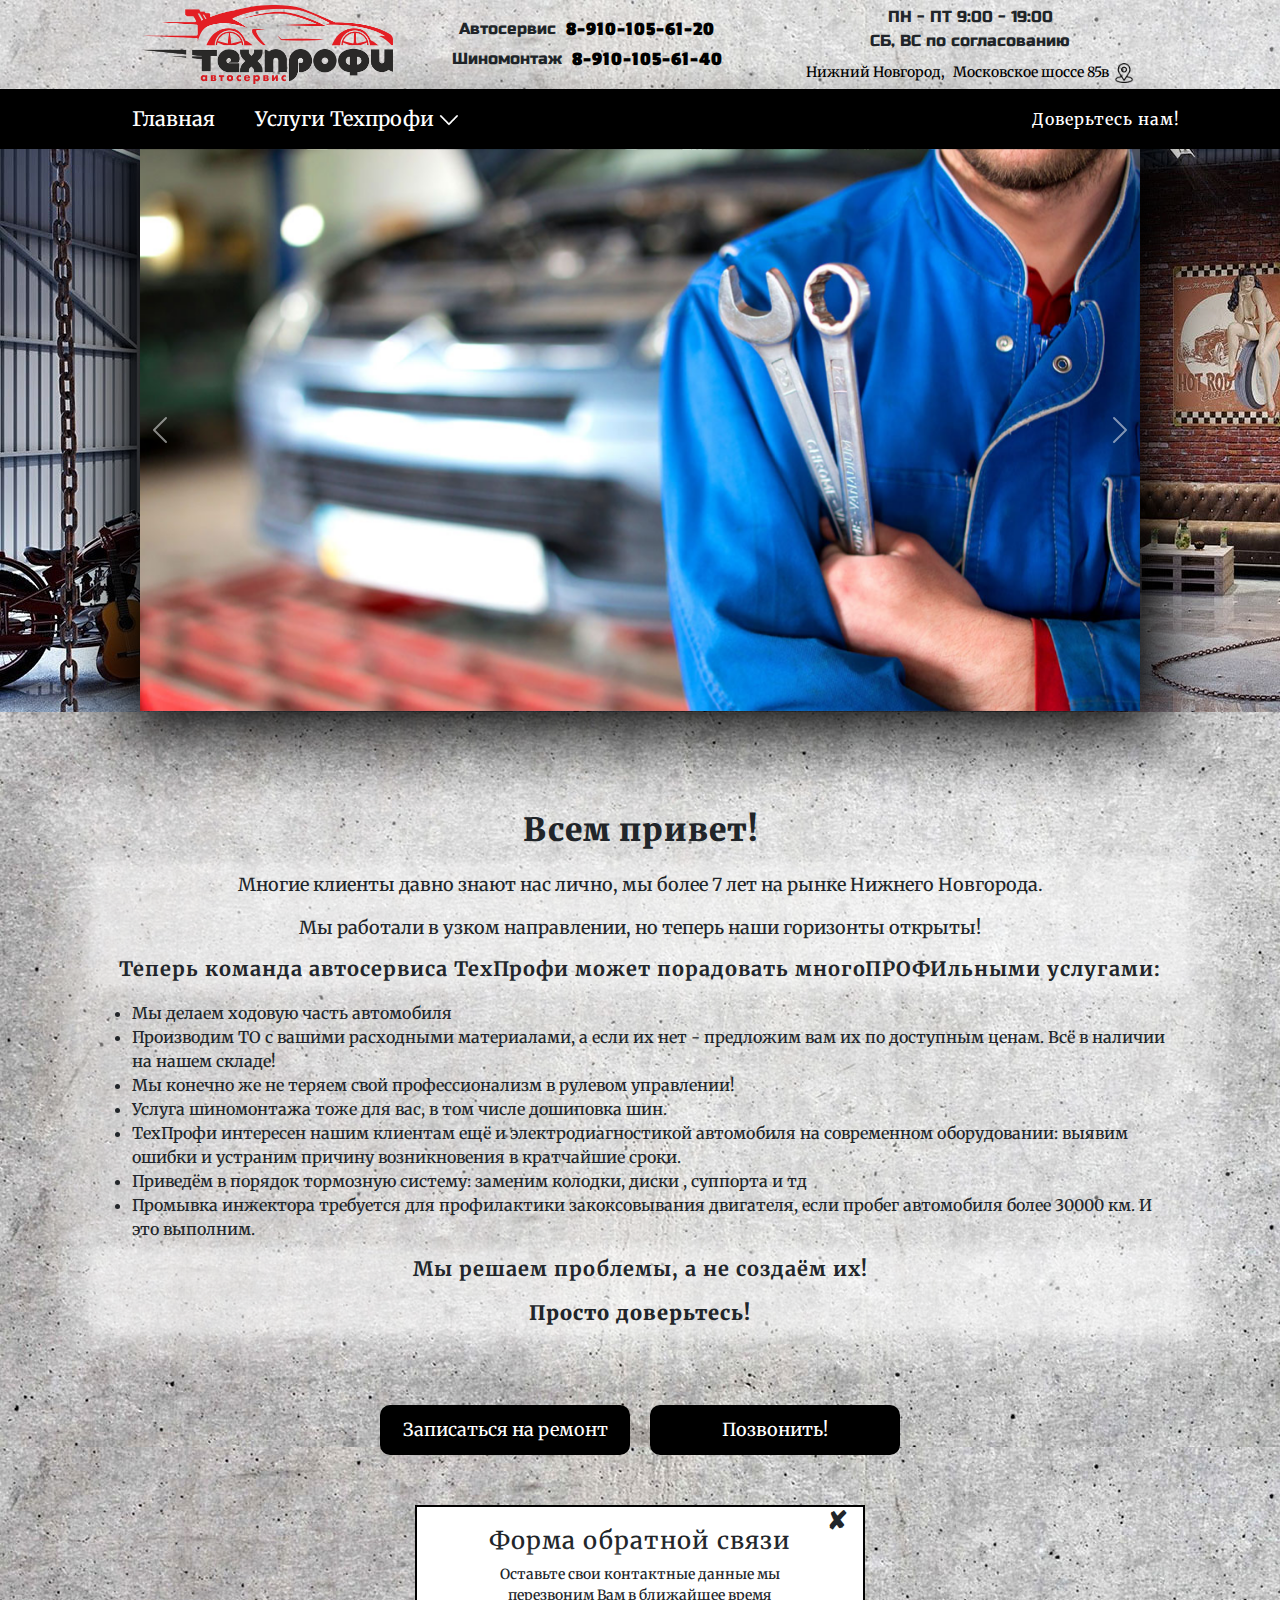
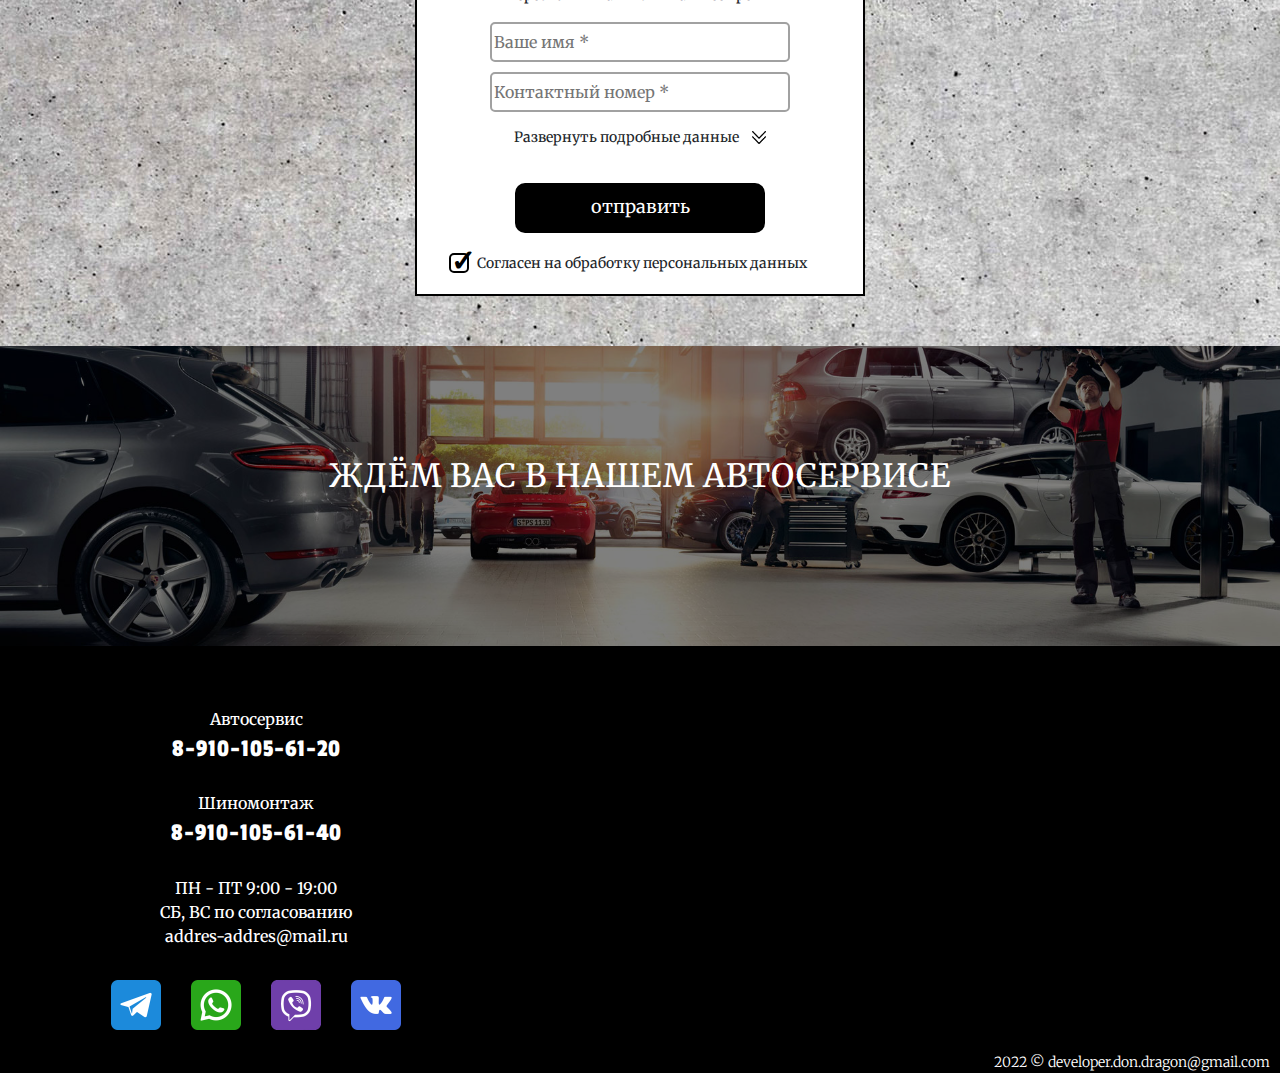
==== commit e8f1a8f2: "fix: tire call number" ====
--- a/main/advantages.html
+++ b/main/advantages.html
@@ -71,7 +71,7 @@
               </div>
               <div class="header-contact-tire-service">
                    <span>Шиномонтаж</span>
-                   <a target="_blank" href="tel:+79101056120">8-910-105-61-40</a>
+                   <a target="_blank" href="tel:+79101056140">8-910-105-61-40</a>
               </div>
           </div>
           <div class="header-timetable">
@@ -117,6 +117,9 @@
                 <li><a href="tireFinishing.html">Дошиповка шин</a></li>
                 <li class="font-size-0"> - </li>
                 <li><a href="../main/sale.html"  class="main-menu-sale">Акции</a></li>
+                <li class="font-size-0"> - </li>
+                <li><a target="_blank" href="tel:+79101056120">Автосервис 8-910-105-61-20</a></li>
+                <li><a target="_blank" href="tel:+79101056140">Шиномонтаж 8-910-105-61-40</a></li>
               </ul>
           </div>
       </div>
--- a/main/style.css
+++ b/main/style.css
@@ -1027,4 +1027,5 @@
     .header-timetable{
     flex-direction: column;
 }
-}+}
+
--- a/main/style-popap.css
+++ b/main/style-popap.css
@@ -41,9 +41,9 @@
       position: absolute;
       top: 0;
       left: 0;
-      width: 100px;
-      height: 100px;
-      background: black center / 40px no-repeat;
+      width: 100%;
+      height: 100%;
+      background: #2b2a2973 url('../assets/icon/loading.gif') center / 50px no-repeat;;
       opacity: 0;
       visibility: hidden;
       transition: all 0,5s;
@@ -62,12 +62,18 @@
     width: 80%; 
     text-align: center;
 }
-.form__inpute {
+.form__inpute{
+    border: none;
+    background-color: transparent;
+    width: 100%;
+}
+.form__item {
     width: 300px;
     height: 40px;
     border: 2px solid rgb(161, 161, 161);
     border-radius: 5px;
     margin-bottom: 10px;
+    display: flex;
 }
 textarea::placeholder{
     padding-top: 7px;
@@ -159,7 +165,7 @@
     content: '✓';
     font-size: 30px;
     font-weight: 700;
-    top: 30%;
+    top: 35%;
     transform: translateY(-50%);
     right: -5px;
 }
@@ -181,17 +187,19 @@
     color: black;
 }
 
-._error{
-    border: solid 2px red;
+.form__inpute._error{
+    background-color: rgba(255, 0, 0, 0.322);
 }
 
 .checkbox__inpute._error{
     border: none;
 }
-.checkbox__inpute._error::after{
-    border: solid 2px red;
-}
-
+.checkbox__inpute._req._error::after{
+    background-color: rgba(255, 0, 0, 0.5);
+}
+.checkbox__inpute._req._error:checked::after{
+    background-color: transparent;
+}
 
 .detailed-data{
     cursor: pointer;
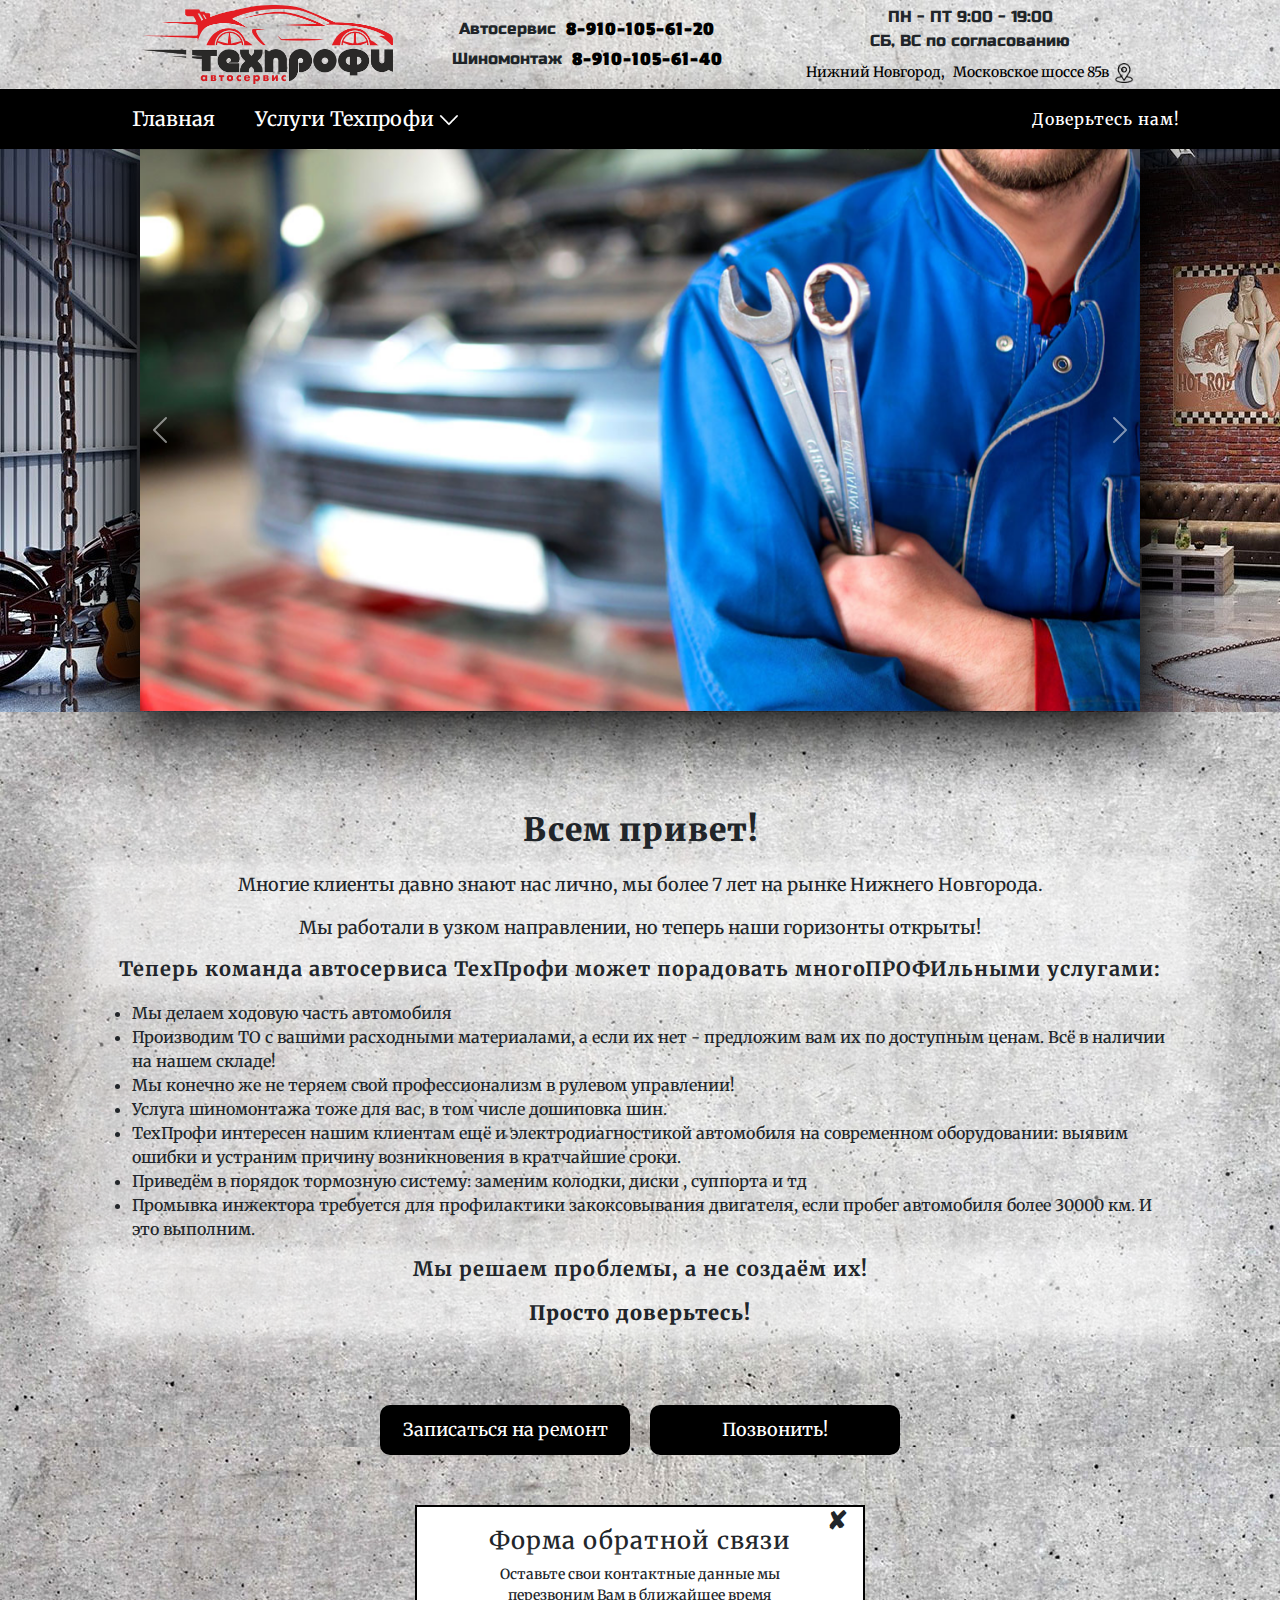
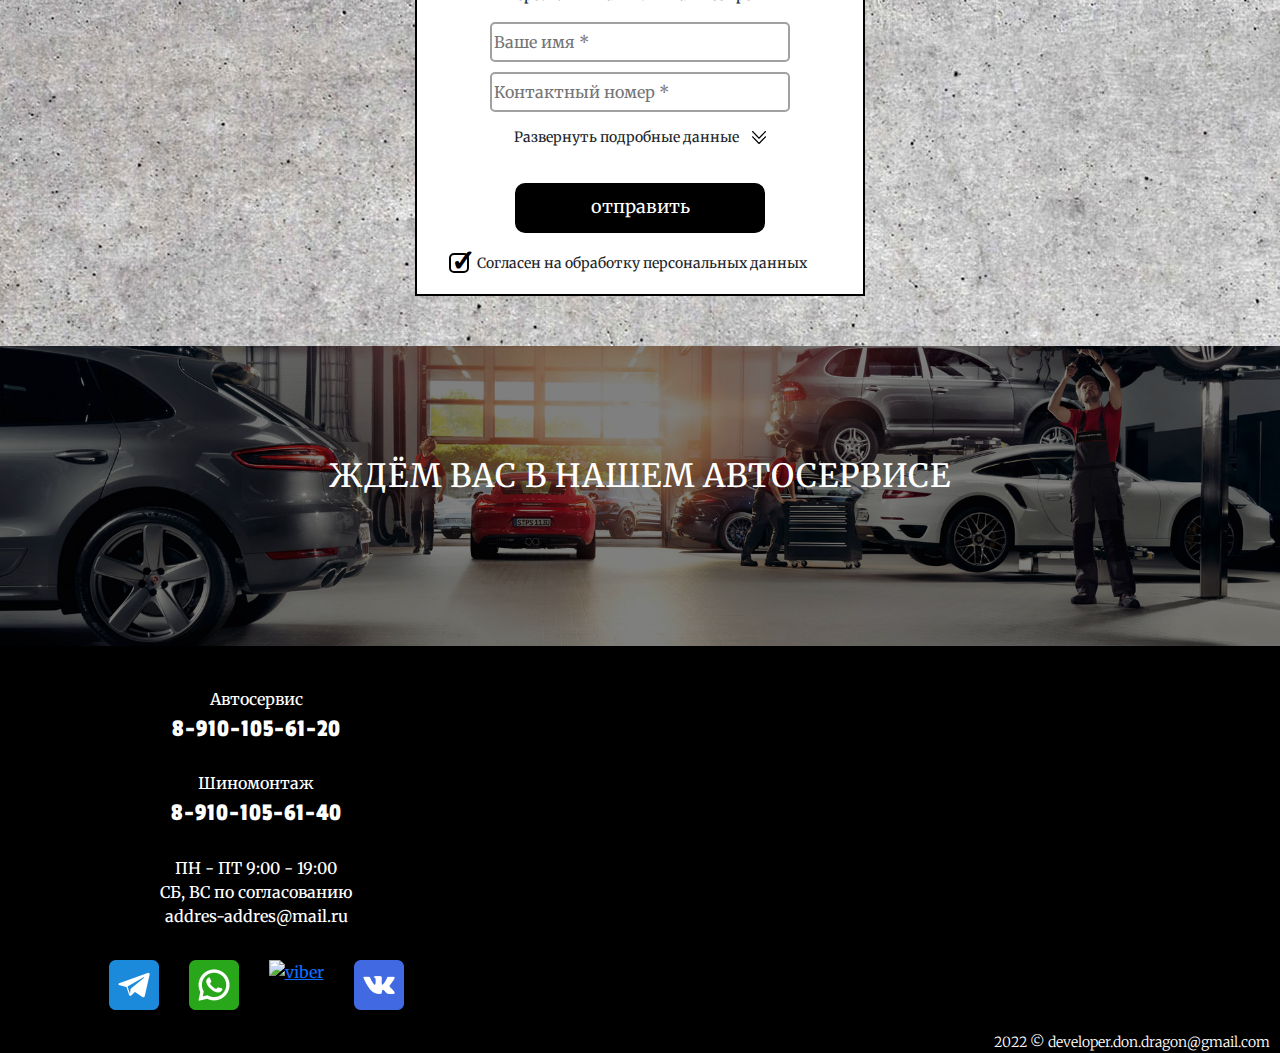
==== commit 2a3a11be: "ff" ====
--- a/main/advantages.html
+++ b/main/advantages.html
@@ -257,7 +257,7 @@
       <div class="footer-social">
          <a target="_blank" href="https://t.me/+79101056120"> <img src="../assets/icon/telegram.png" alt="telegram"></a>
          <a target="_blank" href="https://wa.me/79101056120"> <img src="../assets/icon/whatsapp.png" alt="whatsapp"></a>
-         <a target="_blank" href="viber://chat?number=%2B79101056120"> <img src="../assets/icon/viber.png" alt="viber"></a>
+         <a target="_blank" href="viber://add?number=79101056120"> <img src="assets/icon/viber.png" alt="viber"></a>
          <a target="_blank" href="https://vk.com/tehprofinn"> <img src="../assets/icon/vk.png" alt="vk"></a>
       </div>
 
--- a/main/style.css
+++ b/main/style.css
@@ -251,7 +251,7 @@
     box-shadow: 0 0 30px 30px rgba(255, 255, 255, 0.5);
     z-index: -1;   
     font-weight: 400; 
-    margin-bottom: 50px;
+    margin-bottom: 30px;
     display: flex;
     flex-wrap: wrap;
 }
@@ -292,7 +292,7 @@
     font-size: 18px;
     margin-top: 20px; /*fix -top*/
     transition: 0.5s;
-    margin-bottom: 100px;
+    margin-bottom: 50px;
     text-decoration: none;
     display: flex;
     align-items: center;
@@ -311,7 +311,7 @@
     display: grid;
     grid-template-columns: repeat(2, 1fr);
     gap: 15px;
-    margin-bottom: 50px;
+    margin-bottom: 30px;
 }
 .services a{
     text-decoration: none;
@@ -386,7 +386,7 @@
 
 .simply-wrapper{
     z-index: -1;
-    margin-bottom: 50px;
+    margin-bottom: 30px;
 }
 .simply li,
 .simply-slogan,
@@ -401,7 +401,7 @@
     display: flex;
     align-items: center;
     flex-direction: column;
-    margin-bottom: 50px;
+    margin-bottom: 30px;
 }
 .simply-slogan span{
     font-weight: 900;
@@ -474,7 +474,7 @@
 .waiting-you-wrapper{
     background-image: url('../assets/img/wait.jpg');
     background-size: cover;
-    margin-bottom: 50px;
+    margin-bottom: 30px;
     background-position: center;
 }
 .waiting-you{
@@ -716,7 +716,7 @@
         'phone arrow-1 clock arrow-2 driving' 
         '. . . . arrow-3'
         'payment arrow-5 repair arrow-4 maintenance';
-    margin-bottom: 50px;
+    margin-bottom: 30px;
 }
 .simply-arrow-2 {
     transform: rotate(270deg);
@@ -739,7 +739,7 @@
 
 
 footer{
-    padding-top: 50px;
+    padding-top: 30px;
 }
 .footer-info{
     display: grid;
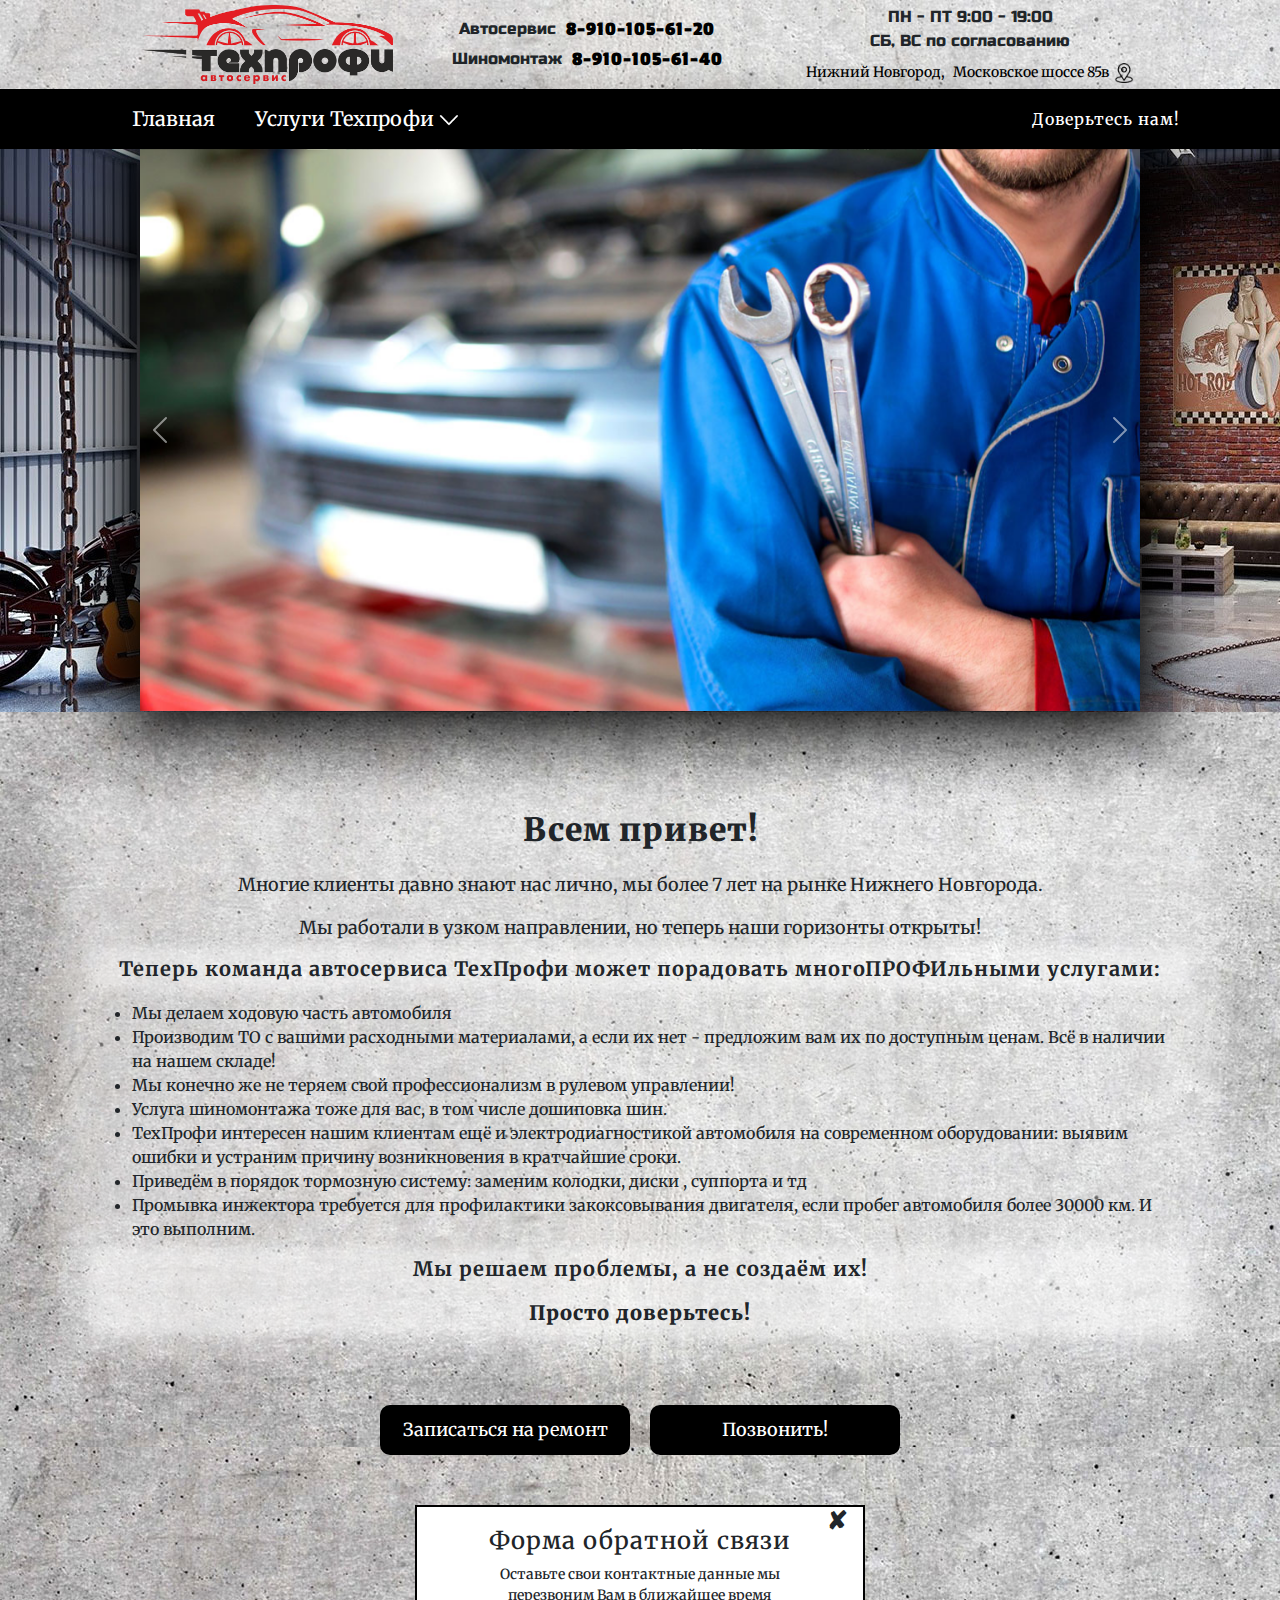
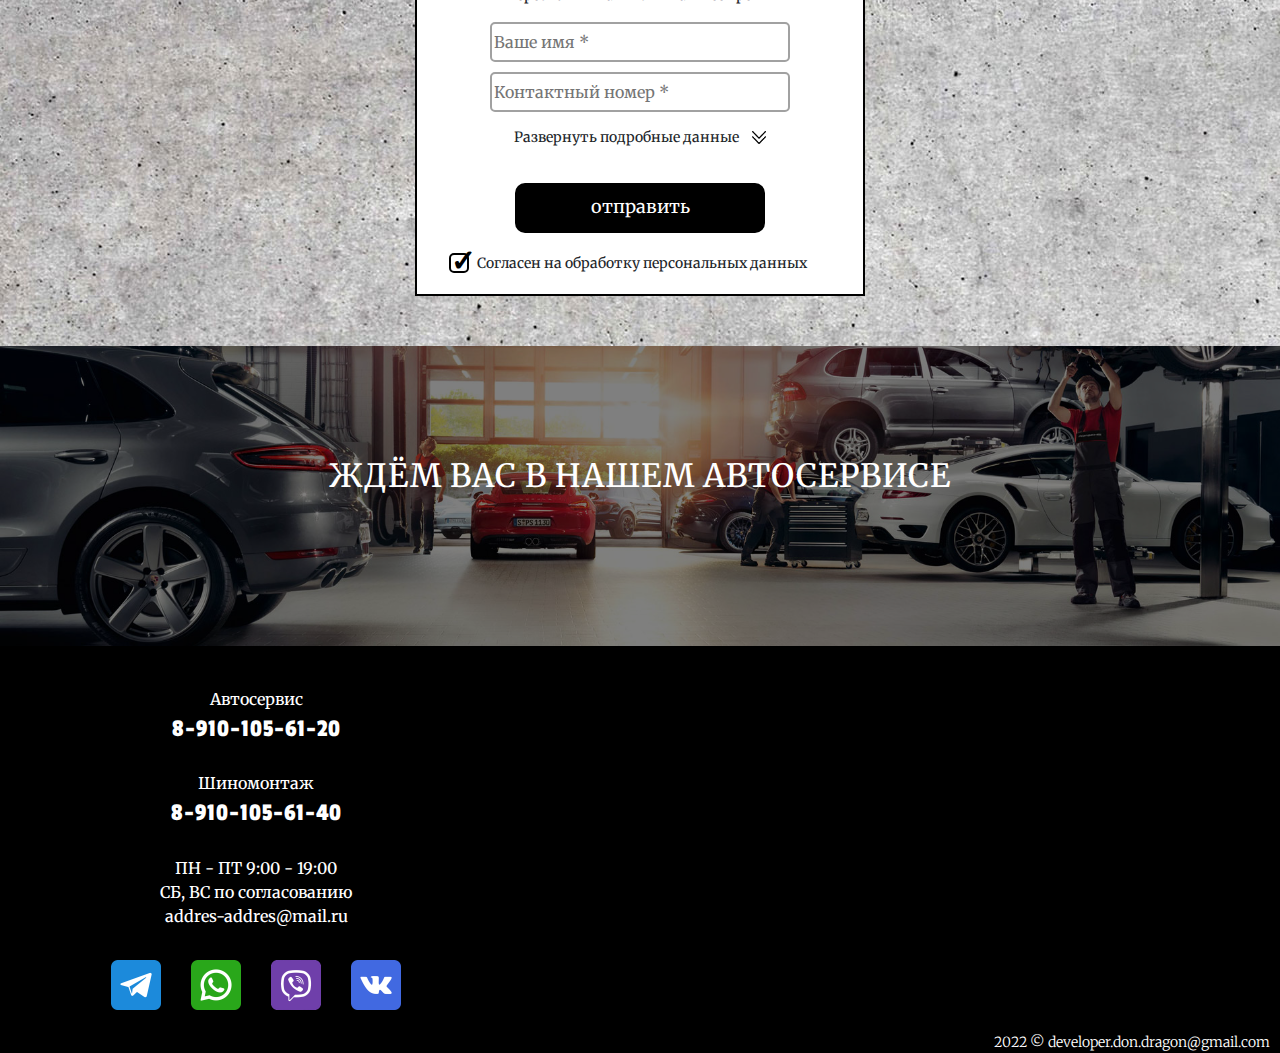
==== commit 9bde107e: "ff" ====
--- a/main/advantages.html
+++ b/main/advantages.html
@@ -257,7 +257,7 @@
       <div class="footer-social">
          <a target="_blank" href="https://t.me/+79101056120"> <img src="../assets/icon/telegram.png" alt="telegram"></a>
          <a target="_blank" href="https://wa.me/79101056120"> <img src="../assets/icon/whatsapp.png" alt="whatsapp"></a>
-         <a target="_blank" href="viber://add?number=79101056120"> <img src="assets/icon/viber.png" alt="viber"></a>
+         <a target="_blank" href="viber://add?number=79101056120"> <img src="../assets/icon/viber.png" alt="viber"></a>
          <a target="_blank" href="https://vk.com/tehprofinn"> <img src="../assets/icon/vk.png" alt="vk"></a>
       </div>
 
--- a/main/style.css
+++ b/main/style.css
@@ -174,7 +174,7 @@
     border: none;
 }
 .burger-bar-content li{
-    margin-bottom: 20px;
+    margin-bottom: 10px;
     list-style: none;
 }
 .burger-bar-content li:first-child{
@@ -417,8 +417,8 @@
     margin: 0 auto;
     width: 60%;
     display: grid;
-    grid-template-columns: 1% 32% 32% 32% 1%;
-    grid-template-rows: repeat(5, 50px);
+    grid-template-columns: 3% 30% 30% 30% 3%;
+    grid-template-rows: repeat(5, 40px);
     grid-template-areas:    
         '. phone arrow-1 clock .' 
         '. . . arrow-2 .'
@@ -438,6 +438,7 @@
 }
 .simply-clock {
     grid-area: clock;
+    width: 40px;
 }
 .simply-arrow-2 {
     grid-area: arrow-2;
--- a/main/style-popap.css
+++ b/main/style-popap.css
@@ -124,6 +124,8 @@
     -moz-appearance: none;
     appearance: none;
     outline: none;
+    width: 0px;
+    height: 0px;
 }
 .checkbox__inpute::after{
     content: '';
--- a/main/style-servises.css
+++ b/main/style-servises.css
@@ -54,7 +54,7 @@
 .services-price table,
 h5, h6,
 .reasons ul,
-p,
+.reasons p,
 .service-dop{    
     background-color: rgba(255, 255, 255, 0.4);
     box-shadow: 0 0 10px 10px rgba(255, 255, 255, 0.4);
@@ -206,16 +206,19 @@
     display: flex;
     flex-direction: column;
     justify-content: center;
-    background-color: rgba(0, 0, 0, 0.8);
+    background-color: rgba(0, 0, 0, 0.7);
     padding: 10px 10px;
-    min-height: 200px;
     width: 100%;
 }
 .sale-info p{
-    color: white;
+    color: rgb(255, 255, 255);
     margin: 0 0 1px 0;
     font-weight: 300;
     font-size: 14px;
+}
+.sale-space{
+    width: 100%;
+    height: 100%;
 }
 .sale-info span{
     font-weight: 500;
@@ -271,6 +274,11 @@
         min-height: 200px;
     } 
 }
+@media (max-width: 400px){
+    .sale-item{
+        height: auto;
+    }
+}
 
 /*------------------------------.advantages-----------------------*/
 
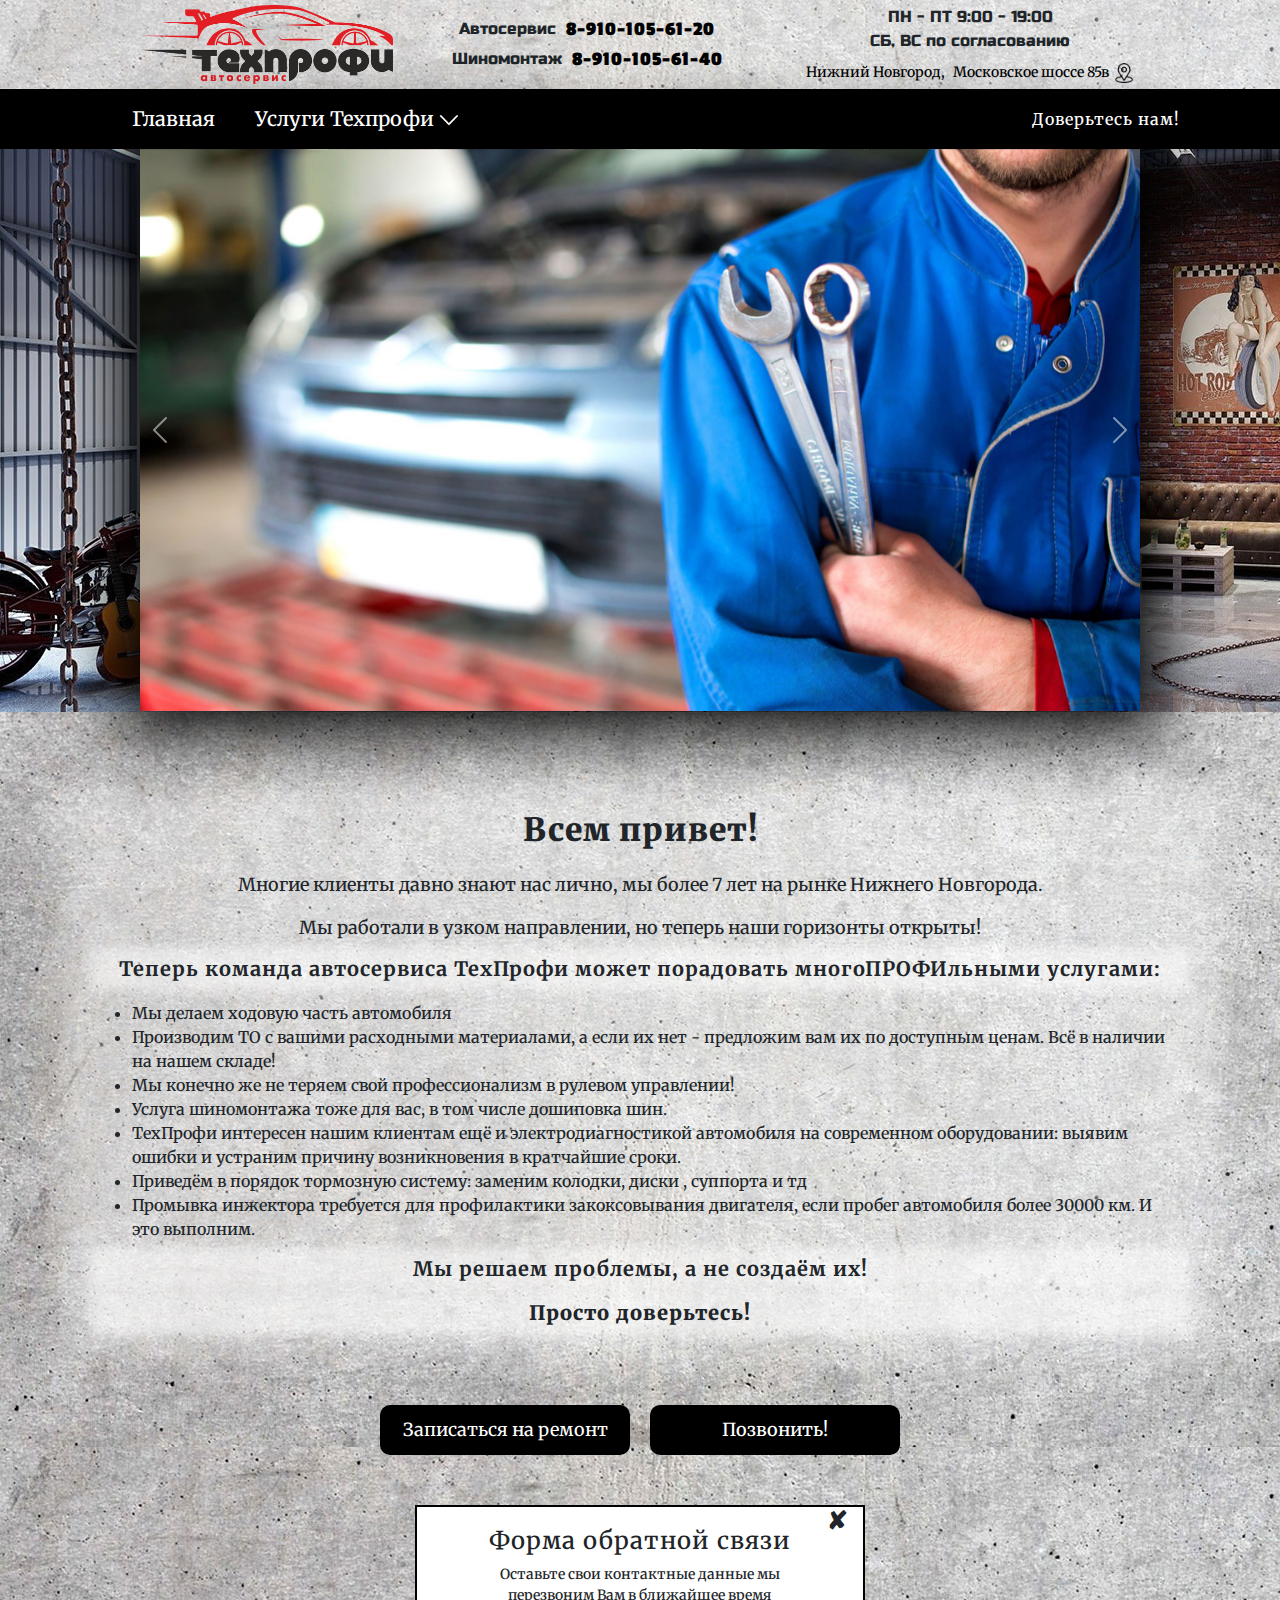
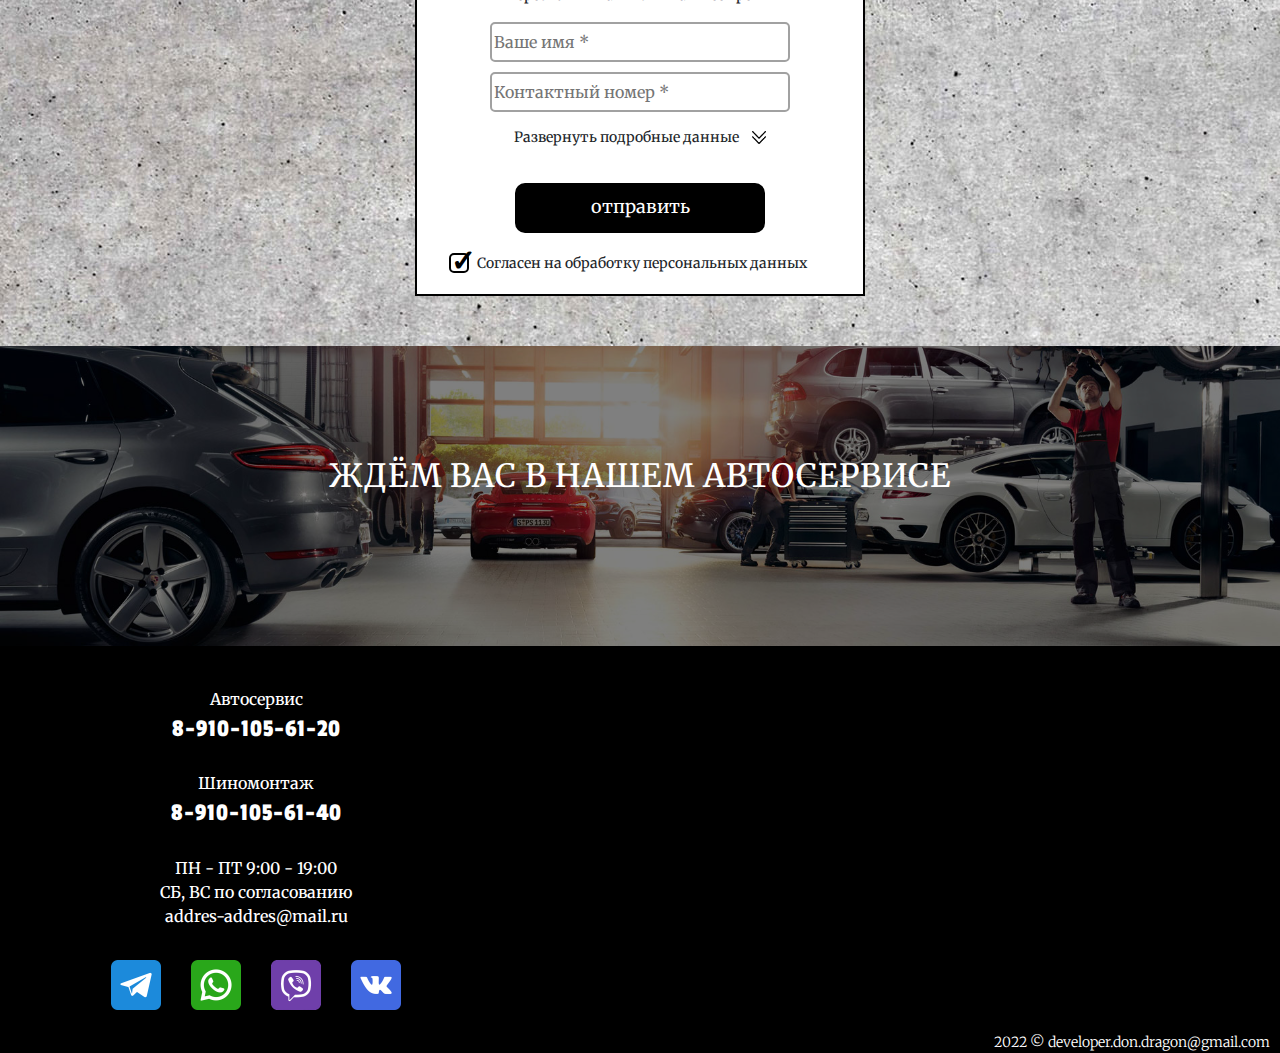
==== commit ca59b086: "ff" ====
--- a/main/advantages.html
+++ b/main/advantages.html
@@ -105,22 +105,22 @@
               <span> Доверьтесь нам!</span>
           </div>
            <div class="burger-bar-content height0">
-              <ul>
-                <li><a href="../index.html">Главная</a></li>
-                <li><a href="suspensionRepair.html">Ремонт подвески</a></li>
-                <li><a href="diagnosticsCar.html">Диагностика автомобиля</a></li>
-                <li><a href="maintenance.html">Техническое обслуживание</a></li>
-                <li><a href="steeringRepair.html">Ремонт рулевого управления</a></li>
-                <li><a href="brakeSystem.html">Тормозная система</a></li>
-                <li><a href="transmission.html">Топливная система</a></li>
-                <li><a href="tireService.html">Шиномонтаж</a></li>
-                <li><a href="tireFinishing.html">Дошиповка шин</a></li>
-                <li class="font-size-0"> - </li>
-                <li><a href="../main/sale.html"  class="main-menu-sale">Акции</a></li>
-                <li class="font-size-0"> - </li>
-                <li><a target="_blank" href="tel:+79101056120">Автосервис 8-910-105-61-20</a></li>
-                <li><a target="_blank" href="tel:+79101056140">Шиномонтаж 8-910-105-61-40</a></li>
-              </ul>
+            <ul>
+              <li><a href="../index.html">Главная</a></li>
+              <li><a href="suspensionRepair.html">Ходовая часть и подвеска</a></li>
+              <li><a href="diagnosticsCar.html">Диагностика автомобиля</a></li>
+              <li><a href="maintenance.html">Техническое обслуживание</a></li>
+              <li><a href="steeringRepair.html">Рулевое управление</a></li>
+              <li><a href="brakeSystem.html">Тормозная система</a></li>
+              <li><a href="transmission.html">Топливная система</a></li>
+              <li><a href="tireService.html">Шиномонтаж</a></li>
+              <li><a href="tireFinishing.html">Дошиповка шин</a></li>
+              <li class="font-size-0"> - </li>
+              <li><a href="../main/sale.html"  class="main-menu-sale">Акции</a></li>
+              <li class="font-size-0"> - </li>
+              <li><a target="_blank" href="tel:+79101056120">Автосервис 8-910-105-61-20</a></li>
+              <li><a target="_blank" href="tel:+79101056140">Шиномонтаж 8-910-105-61-40</a></li>
+            </ul>
           </div>
       </div>
       </div>
--- a/main/style-servises.css
+++ b/main/style-servises.css
@@ -56,8 +56,18 @@
 .reasons ul,
 .reasons p,
 .service-dop{    
-    background-color: rgba(255, 255, 255, 0.4);
-    box-shadow: 0 0 10px 10px rgba(255, 255, 255, 0.4);
+    background-color: rgba(255, 255, 255, 0.5);
+    box-shadow: 0 0 10px 10px rgba(255, 255, 255, 0.5);
+}
+.services-price span{
+    font-weight: 600;
+}
+.service-dop-slogan{
+    text-align: center;
+}
+.service-dop span,
+.reasons span{
+    font-weight: 700;
 }
 .dn{
     display: none;
@@ -110,6 +120,9 @@
     flex-direction: column;
     justify-content: center;
     align-items: center;
+}
+.btn-services-page h5{
+    margin: 20px 0;
 }
 
 .dd-button{
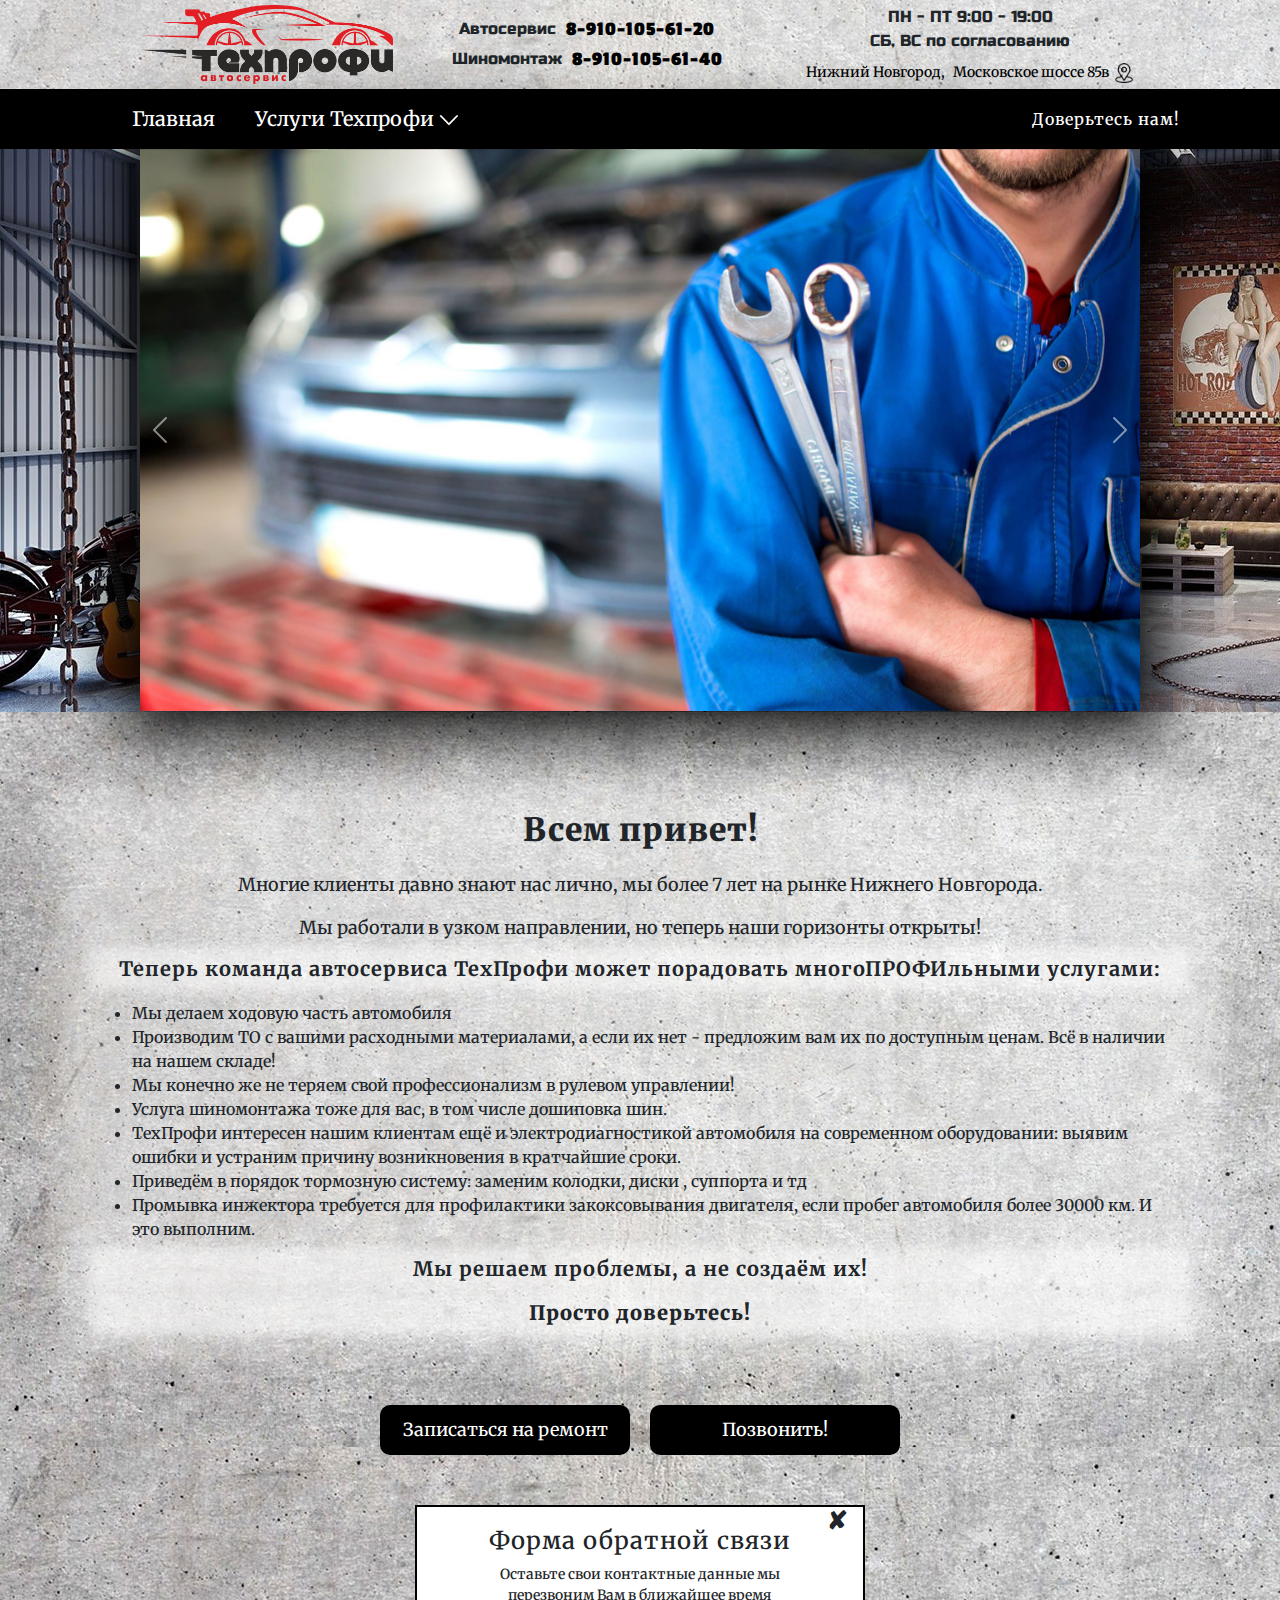
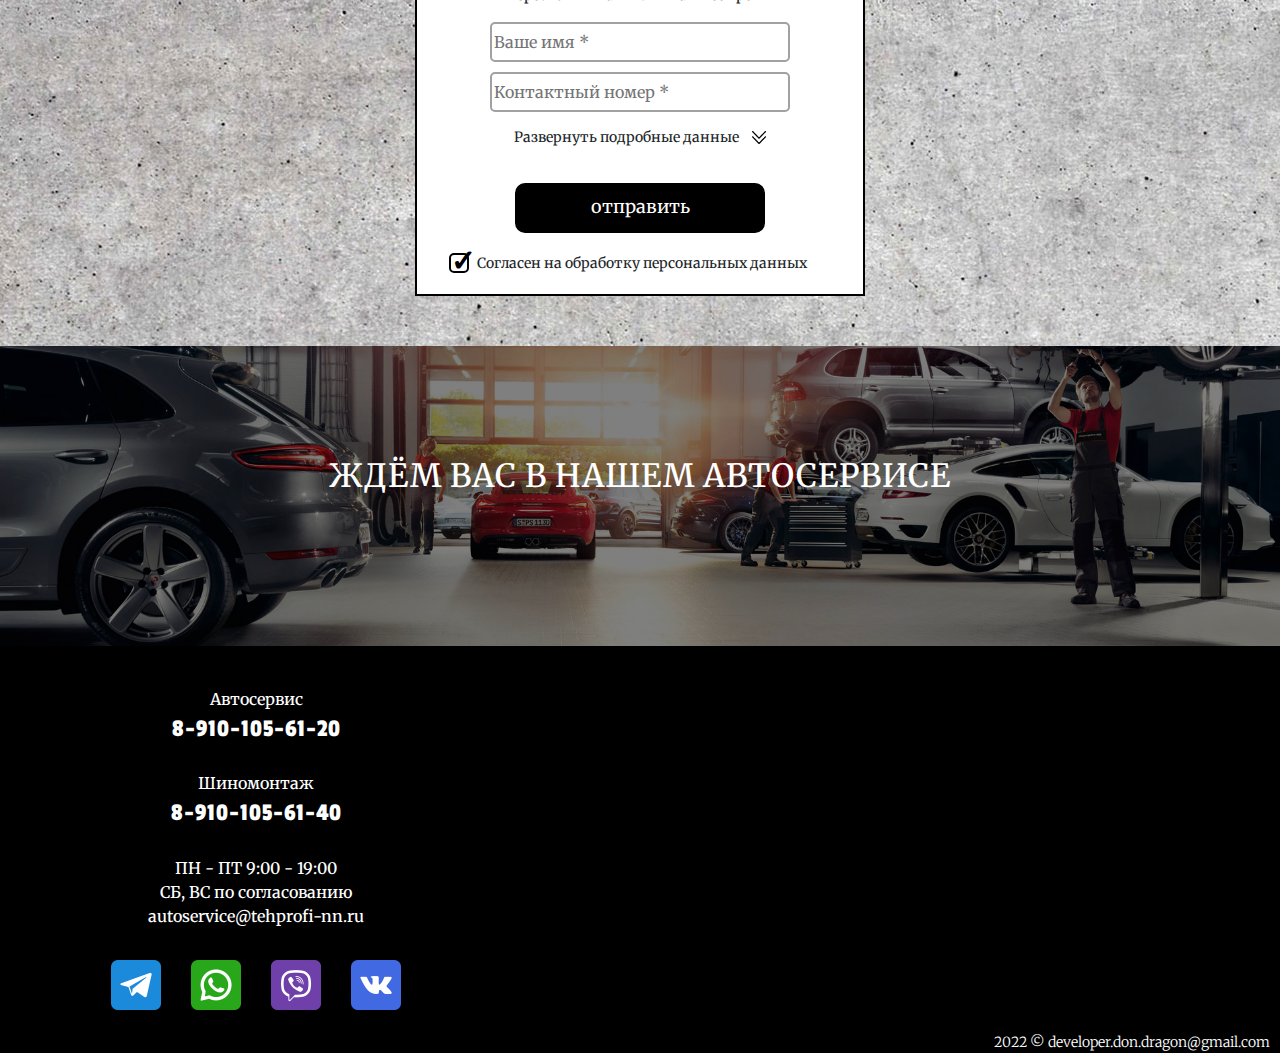
==== commit 5c3330e1: "ff" ====
--- a/main/advantages.html
+++ b/main/advantages.html
@@ -251,7 +251,7 @@
          </div>
 
         <div class="footer-timetable"><span>ПН - ПТ  9:00 - 19:00</span>  <span>СБ, ВС по согласованию</span> 
-          <a href="mailto:addres-addres@mail.ru">addres-addres@mail.ru</a>
+          <a href="mailto:autoservice@tehprofi-nn.ru">autoservice@tehprofi-nn.ru</a>
        </div>
 
       <div class="footer-social">
--- a/main/style-servises.css
+++ b/main/style-servises.css
@@ -55,7 +55,7 @@
 h5, h6,
 .reasons ul,
 .reasons p,
-.service-dop{    
+.services-dop-form{    
     background-color: rgba(255, 255, 255, 0.5);
     box-shadow: 0 0 10px 10px rgba(255, 255, 255, 0.5);
 }
@@ -208,7 +208,7 @@
 .sale-item{
     background-size: cover;
     margin-bottom: 30px;
-    height: 400px;
+    min-height: 400px;
     display: flex;    
     flex-direction: column;
     justify-content: end;
@@ -222,6 +222,7 @@
     background-color: rgba(0, 0, 0, 0.7);
     padding: 10px 10px;
     width: 100%;
+    height: auto;
 }
 .sale-info p{
     color: rgb(255, 255, 255);
@@ -259,16 +260,20 @@
 .sale-item-2{
     background-image: url('../assets/img/sale4.jpg');
 }
+.sale-item-3{
+    background-image: url('../assets/img/sale6.jpg');
+}
+.sale-button-formPopup{
+    width: 0;
+    height: 0;
+}
 @media (min-width: 768px) {
     .sale-info{
         padding: 10px 40px;
-        min-height: 150px;
+        height: auto;
     }  
 }
 @media (min-width: 1200px) {
-    .sale-info{
-        min-height: 100px;
-    }  
     .sale-item{
         width: 80%;
         margin: 0 auto 30px auto;
@@ -282,14 +287,8 @@
     }
     .sale-item{
         width: 45%;
-    }
-    .sale-info{
-        min-height: 200px;
-    } 
-}
-@media (max-width: 400px){
-    .sale-item{
         height: auto;
+        margin: 0 10px ;
     }
 }
 
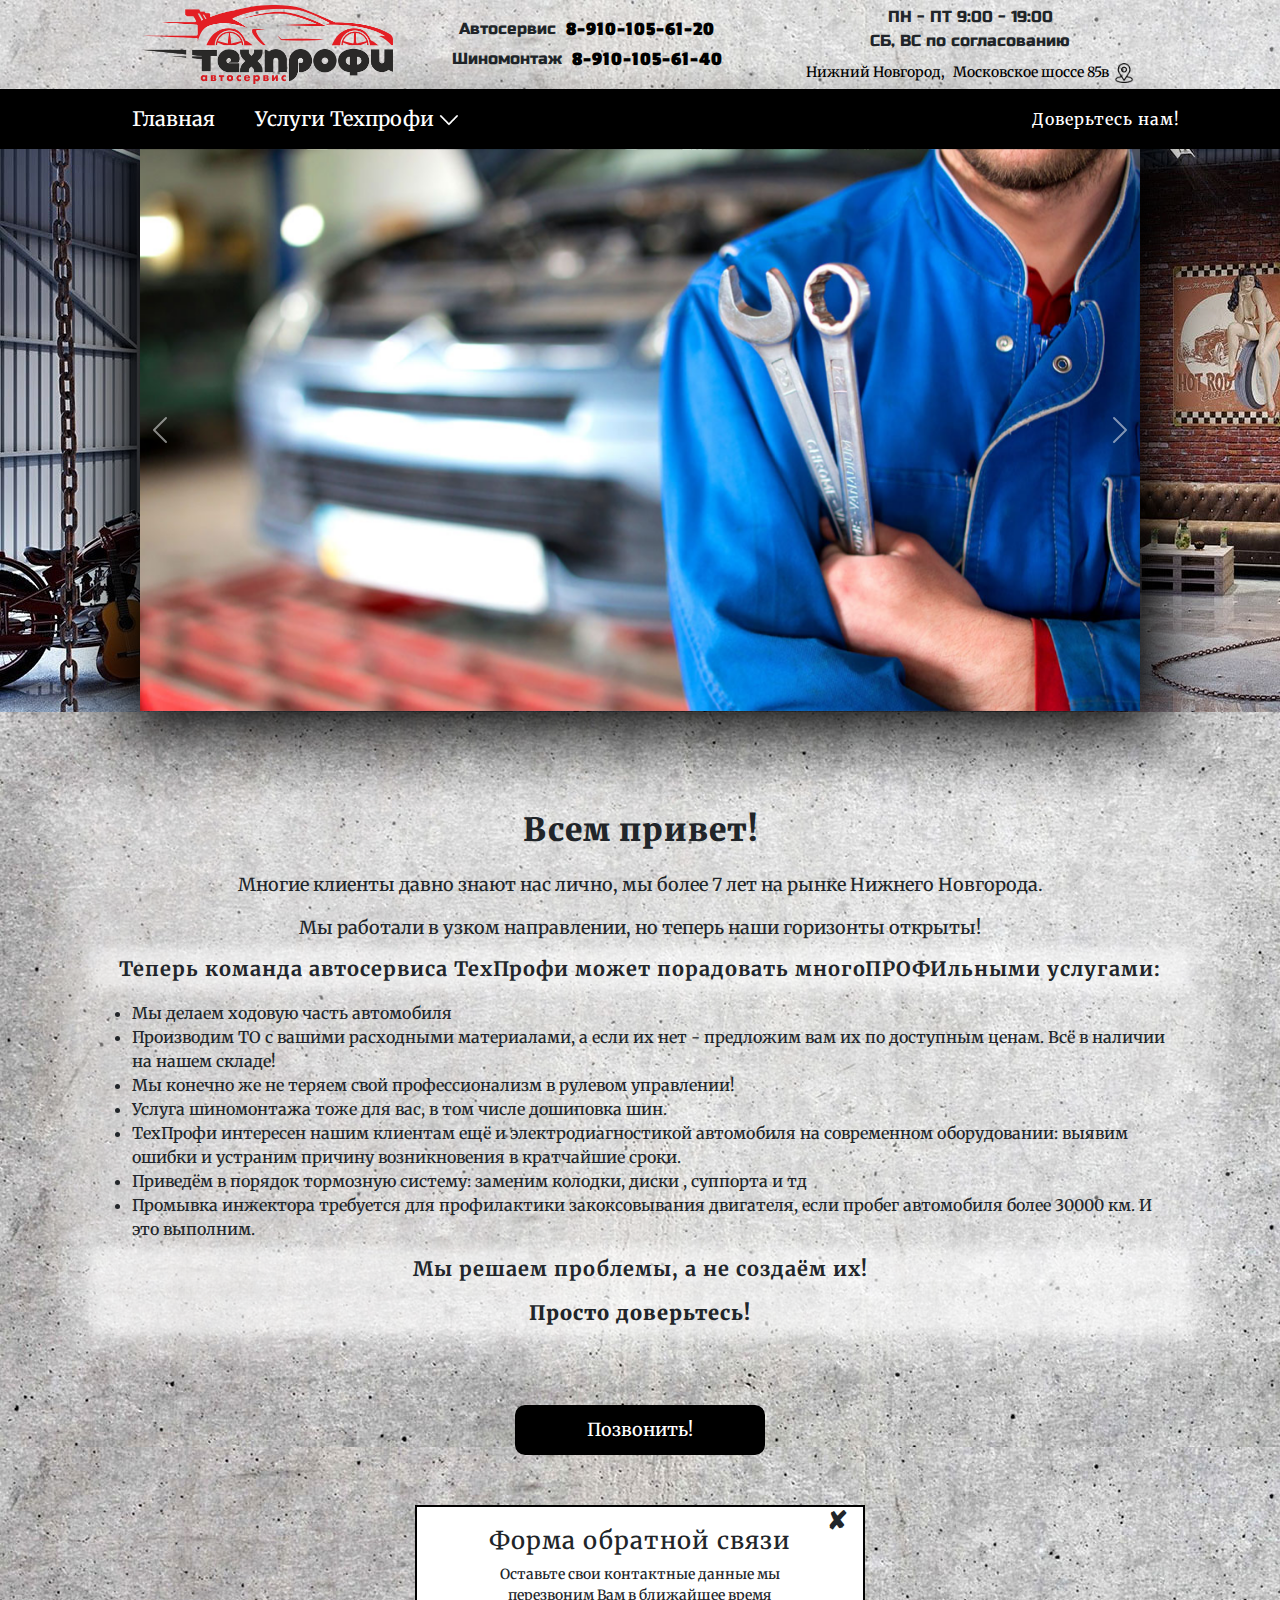
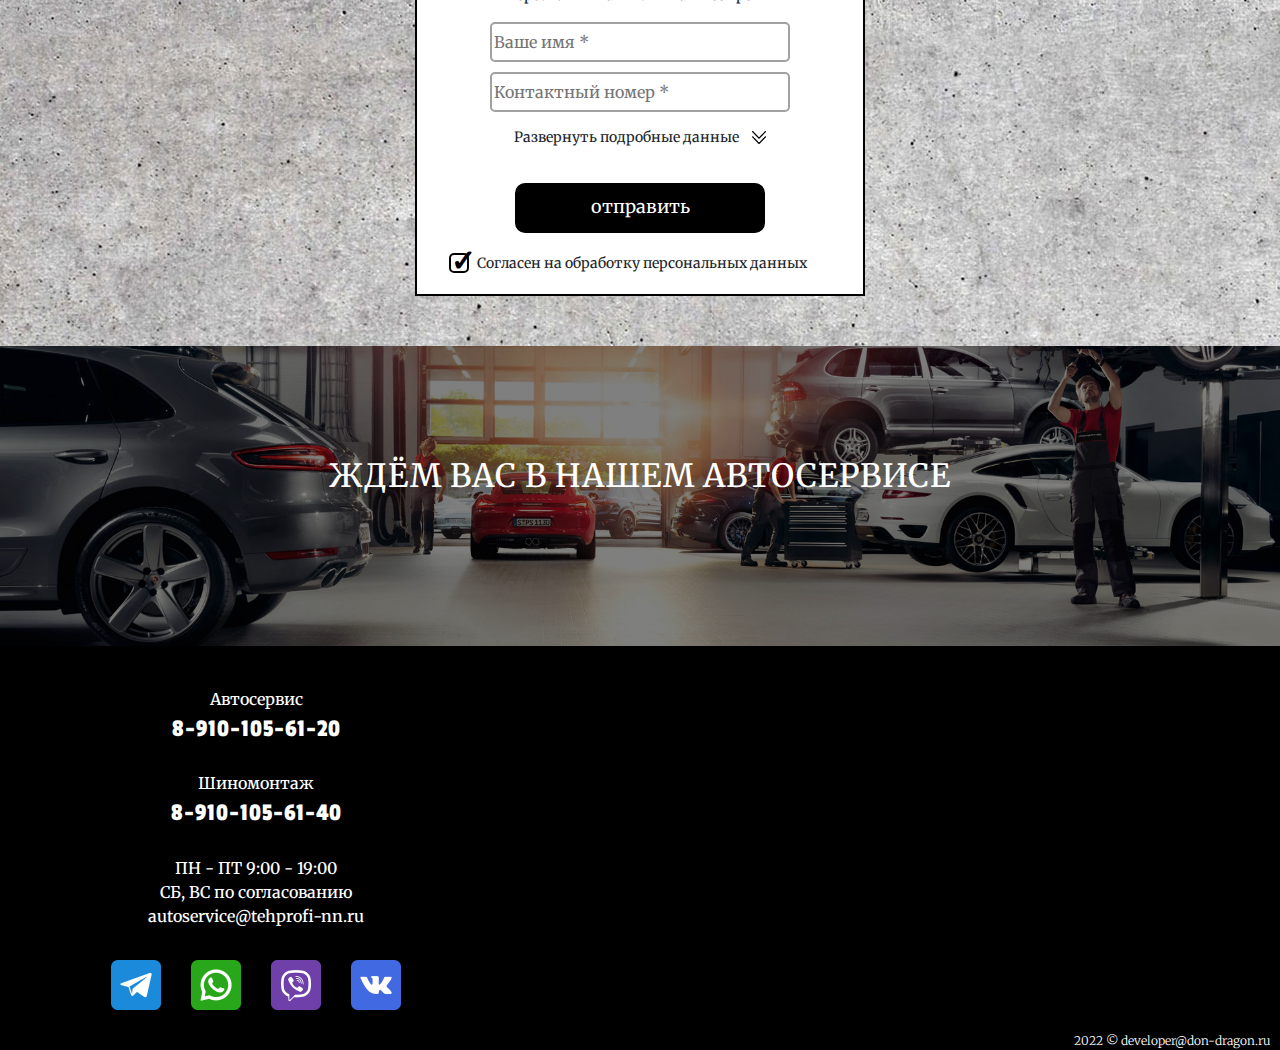
==== commit 4cb4d135: "ff" ====
--- a/main/advantages.html
+++ b/main/advantages.html
@@ -4,15 +4,15 @@
     <meta charset="UTF-8">
     <meta http-equiv="X-UA-Compatible" content="IE=edge">
     <meta name="viewport" content="width=device-width, initial-scale=1.0">
-    <meta name="description" content="ТехПрофи- автосервис в г.Кстово"/>
+    <meta name="description" content="ТехПрофи- широкопрофильный автосервис в Нижнем Новгороде">
     <meta name="viewport" content="width=device-width, initial-scale=1.0">
     <meta content='Автосервис, диагностика автомобиля, ремонт подвески, техническое обслуживание, шиномонтаж
-    дошиповка шин, ремонт рулевых реек' name='keywords'/>
+    дошиповка шин, ремонт рулевых реек' name='keywords'>
     <meta http-equiv="Cache-Control" content="no-cache"> <!--Запрет на кеширование-->
     <meta property="og:type" content="website">
-    <meta property="og:description" content="ТехПрофи- автосервис в г.Кстово">
+    <meta property="og:description" content="ТехПрофи- широкопрофильный автосервис в Нижнем Новгороде">
     <meta property="og:locale" content="ru_RU">
-    <meta property="og:title" content="ТехПрофи- автосервис в г.Кстово" />
+    <meta property="og:title" content="ТехПрофи- широкопрофильный автосервис в Нижнем Новгороде">
     <link rel="shortcut icon" href="../assets/icon/favicon.png" type="image/png">
     <link rel="icon" href="../assets/icon/favicon.png" type="image/png">
     <link rel="preconnect" href="https://fonts.googleapis.com">
@@ -172,7 +172,7 @@
         <h5 class="h5-bold">Просто доверьтесь!</h5>
     </div>
     <div class="btn-services-page">
-      <button class="dd-button button-formPopup">Записаться на ремонт</button>
+      <button class="dd-button button-formPopup advantages-btn-form">Записаться на ремонт</button>
       <div class="button-hello">
           <a href="tel:+79101056120" class="dd-button">Позвонить!</a>
       </div>
@@ -262,10 +262,10 @@
       </div>
 
       <div class="footer-map" id="map-anchor">
-       <iframe src="https://yandex.ru/map-widget/v1/-/CCUZBThUXA" allowfullscreen="true" ></iframe>
-      </div>
-      </div>
-      <div class="autor"><a target="_blank" href="mailto:developer.don.dragon@gmail.com">2022 © developer.don.dragon@gmail.com</a></div>
+       <iframe src="https://yandex.ru/map-widget/v1/-/CCUZBThUXA" allowfullscreen ></iframe>
+      </div>
+      </div>
+      <div class="autor"><a target="_blank" href="mailto:developer@don-dragon.ru">2022 © developer@don-dragon.ru</a></div>
    </footer>
 
    <script src="../main/bootstrap.js"></script>
--- a/main/style.css
+++ b/main/style.css
@@ -587,17 +587,14 @@
     height: 350px;
 }
 
-.autor{
-    display: flex;
-    justify-content: end;
+.autor a{
+    color: white;
+    font-weight: 100;
+    text-decoration: none;
+    font-size: 12px;
     padding-right: 10px;
-    font-size: 12px;
-}
-.autor a{
-    color: white;
-    font-weight: 100;
-    font-style: 14px;
-    text-decoration: none;
+    display: block;
+    text-align: end;
 }
 .autor a:hover{
     color: red;
@@ -773,10 +770,6 @@
 }
 .footer-social a:last-child{
     margin-right: 0;
-}
-
-.autor{
-    font-size: 14px;
 }
 
 }
--- a/main/style-servises.css
+++ b/main/style-servises.css
@@ -138,6 +138,7 @@
 }
 .service-gallery{
     margin-bottom: 50px;
+    margin-top: 30px;
 }
 .waiting-you-wrapper{
     margin-top: 50px;
@@ -315,3 +316,6 @@
     font-weight: 500;
     font-size: 18px;
 }
+.advantages-btn-form{
+    display: none;
+}
